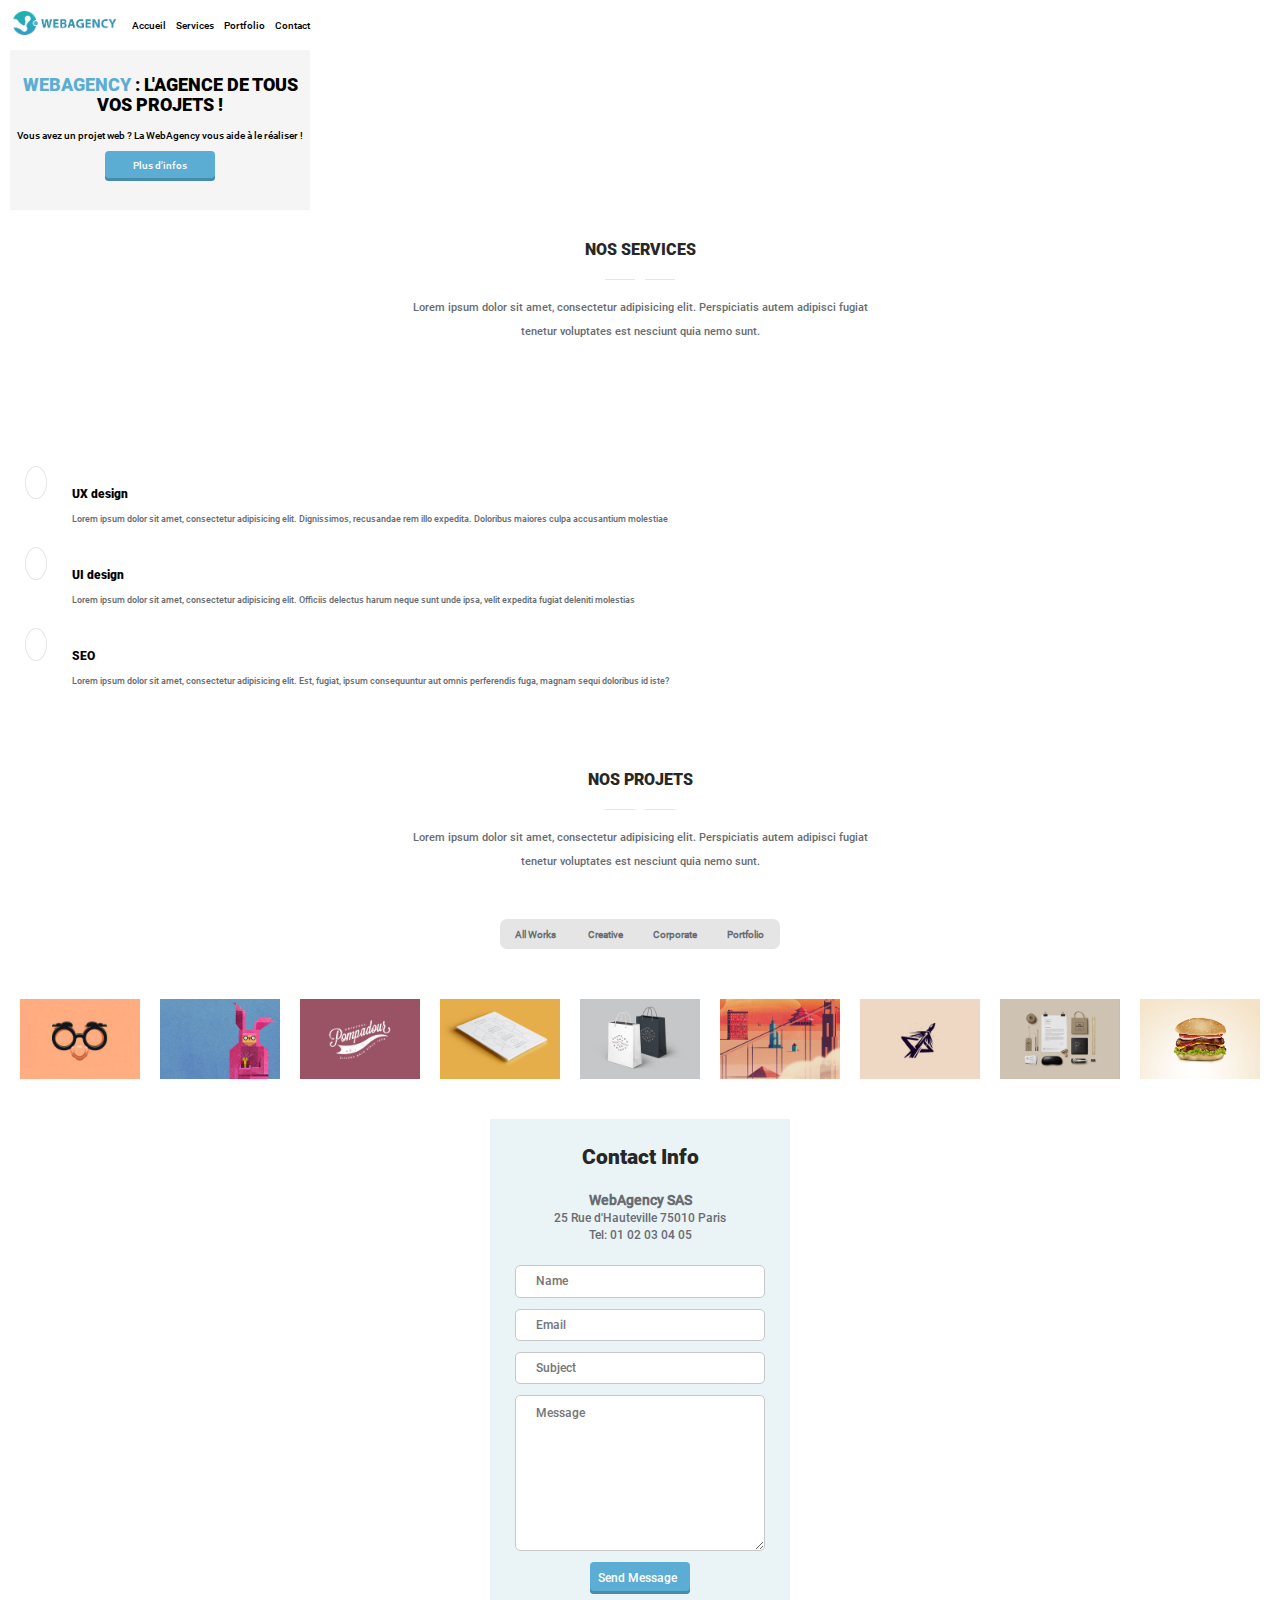
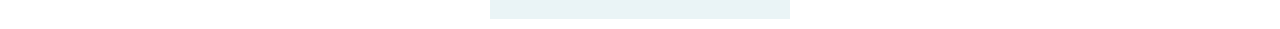
==== index.html @ ebf2bd88 "update 10.0" ====
<!DOCTYPE html>
<html>
<head>
  <meta charset="utf-8" />
  <meta name="viewport" content="width=device-width, initial-scale=1.0">
  <meta http-equiv="X-UA-Compatible" content="ie=edge">
  <link rel="stylesheet" href="style.css" />
  <link rel="stylesheet" media="screen and (max-width: 1280px)" href="mobile_devices.css"/>
  <link rel="stylesheet" href="https://use.fontawesome.com/releases/v5.0.13/css/all.css" integrity="sha384-DNOHZ68U8hZfKXOrtjWvjxusGo9WQnrNx2sqG0tfsghAvtVlRW3tvkXWZh58N9jp" crossorigin="anonymous">
  <title>WebAgency</title>
</head>


<body id="accueil">

  <main>

    <header>

      <div class="logo">
        <a href="#accueil"><img src="images/images/logo.png" alt"logo WebAgency" id="logo"></a>
      </div>

      <nav>
        <ul>
          <li><a href="#accueil">Accueil</a></li>
          <li><a href="#services">Services</a></li>
          <li><a href="#portfolio">Portfolio</a></li>
          <li><a href="#contact">Contact</a></li>
        </ul>
      </nav>

    </header>

    <section class="main">
      <img src="images/images/slider/bg1.jpg" alt="petite fille souriante avec de la peinture sur les mains">
      <div class="webagency">
        <h1><span class="color">WEBAGENCY</span> : L'AGENCE DE TOUS VOS PROJETS !</h1>
        <p>Vous avez un projet web ? La WebAgency vous aide à le réaliser !</p>
        <a href="#services">
          <div class="bouton">
            <p>Plus d'infos</p>
          </div>
        </a>
      </div>
    </section>

    <section id="services" class="headerservices">
      <h2>NOS SERVICES</h2>
      <div class="linestyle">
        <div class="line"></div>
        <div class="linestyle_cercle"><i class="fas fa-circle"></i></div>
      </div>
      <div class="sous_titre">
        <p>Lorem ipsum dolor sit amet, consectetur adipisicing elit. Perspiciatis autem adipisci fugiat</p>
        <p>tenetur voluptates est nesciunt quia nemo sunt.</p>
      </div>

      <div class="services">
        <div class="mac">
          <img src="images/images/main-feature.png" alt="créer un site web">
        </div>

        <div class=bloc_description>

          <div class="description">
            <div class="ico">
              <i class="fas fa-chart-line"></i>
              <div class="cercle"><i class="fas fa-circle"></i></div>
            </div>
            <div class="description_text">
              <h3>UX design</h3>
              <p>Lorem ipsum dolor sit amet, consectetur adipisicing elit. Dignissimos, recusandae rem illo expedita. Doloribus maiores culpa accusantium molestiae</p>
            </div>
          </div>

          <div class="description">
            <div class="ico">
              <i class="fas fa-cubes"></i>
              <div class="cercle"><i class="fas fa-circle"></i></div>
            </div>
            <div class="description_text">
              <h3>UI design</h3>
              <p>Lorem ipsum dolor sit amet, consectetur adipisicing elit. Officiis delectus harum neque sunt unde ipsa, velit expedita fugiat deleniti molestias</p>
            </div>
          </div>

          <div class="description">
            <div class="ico">
              <i class="fas fa-chart-pie"></i>
              <div class="cercle"><i class="fas fa-circle"></i></div>
            </div>
            <div class="description_text">
              <h3>SEO</h3>
              <p>Lorem ipsum dolor sit amet, consectetur adipisicing elit. Est, fugiat, ipsum consequuntur aut omnis perferendis fuga, magnam sequi doloribus id iste?</p>
            </div>
          </div>

        </div>

      </div>
    </section>

    <section id="portfolio" class="portfolio">
      <h2>NOS PROJETS</h2>
      <div class="linestyle">
        <div class="line"></div>
        <div class="linestyle_cercle"><i class="fas fa-circle"></i></div>
      </div>
      <div class="sous_titre">
        <p>Lorem ipsum dolor sit amet, consectetur adipisicing elit. Perspiciatis autem adipisci fugiat</p>
        <p>tenetur voluptates est nesciunt quia nemo sunt.</p>
      </div>

      <div class="pannel">
        <div class="pannel_tab pannel_left"><h3>All Works</h3>
          <div class="hover_arrow">
            <i class="fas fa-caret-down"></i>
          </div>
        </div>
        <div class="pannel_tab pannel_center"><h3>Creative</h3>
          <div class="hover_arrow">
            <i class="fas fa-caret-down"></i>
          </div>
        </div>
        <div class="pannel_tab pannel_center"><h3>Corporate</h3>
          <div class="hover_arrow">
            <i class="fas fa-caret-down"></i>
          </div>
        </div>
        <div class="pannel_tab pannel_right"><h3>Portfolio</h3>
          <div class="hover_arrow">
            <i class="fas fa-caret-down"></i>
          </div>
        </div>
      </div>

      <div class="allprojects">

        <div class="portfolio_img">
          <img src="images/images/portfolio/01.jpg" alt="img01">
          <div class="bandeau">
            <div class="shown_bandeau">
              <p>Portfolio Item 1</p>
              <p>Lorem ipsum dolor sit</p>
              <div class="ico_eye">
                <i class="far fa-eye"></i>
              </div>
            </div>
          </div>
        </div>

        <div class="portfolio_img">
          <img src="images/images/portfolio/02.jpg" alt="img02">
          <div class="bandeau">
            <div class="shown_bandeau">
              <p>Portfolio Item 2</p>
              <p>Lorem ipsum dolor sit</p>
              <div class="ico_eye">
                <i class="far fa-eye"></i>
              </div>
            </div>
          </div>
        </div>

        <div class="portfolio_img">
          <img src="images/images/portfolio/03.jpg" alt="img03">
          <div class="bandeau">
            <div class="shown_bandeau">
              <p>Portfolio Item 3</p>
              <p>Lorem ipsum dolor sit</p>
              <div class="ico_eye">
                <i class="far fa-eye"></i>
              </div>
            </div>
          </div>
        </div>

        <div class="portfolio_img">
          <img src="images/images/portfolio/04.jpg" alt="img04">
          <div class="bandeau">
            <div class="shown_bandeau">
              <p>Portfolio Item 4</p>
              <p>Lorem ipsum dolor sit</p>
              <div class="ico_eye">
                <i class="far fa-eye"></i>
              </div>
            </div>
          </div>
        </div>

        <div class="portfolio_img">
          <img src="images/images/portfolio/05.jpg" alt="img05">
          <div class="bandeau">
            <div class="shown_bandeau">
              <p>Portfolio Item 5</p>
              <p>Lorem ipsum dolor sit</p>
              <div class="ico_eye">
                <i class="far fa-eye"></i>
              </div>
            </div>
          </div>
        </div>

        <div class="portfolio_img">
          <img src="images/images/portfolio/06.jpg" alt="img06">
          <div class="bandeau">
            <div class="shown_bandeau">
              <p>Portfolio Item 6</p>
              <p>Lorem ipsum dolor sit</p>
              <div class="ico_eye">
                <i class="far fa-eye"></i>
              </div>
            </div>
          </div>
        </div>

        <div class="portfolio_img">
          <img src="images/images/portfolio/07.jpg" alt="img07">
          <div class="bandeau">
            <div class="shown_bandeau">
              <p>Portfolio Item 7</p>
              <p>Lorem ipsum dolor sit</p>
              <div class="ico_eye">
                <i class="far fa-eye"></i>
              </div>
            </div>
          </div>
        </div>

        <div class="portfolio_img">
          <img src="images/images/portfolio/08.jpg" alt="img08">
          <div class="bandeau">
            <div class="shown_bandeau">
              <p>Portfolio Item 8</p>
              <p>Lorem ipsum dolor sit</p>
              <div class="ico_eye">
                <i class="far fa-eye"></i>
              </div>
            </div>
          </div>
        </div>

        <div class="portfolio_img">
          <img src="images/images/portfolio/full.jpg" alt="img09">
          <div class="bandeau">
            <div class="shown_bandeau">
              <p>Portfolio Item 9</p>
              <p>Lorem ipsum dolor sit</p>
              <div class="ico_eye">
                <i class="far fa-eye"></i>
              </div>
            </div>
          </div>
        </div>

      </div>

    </section>

    <section id="contact" class="contact">
      <div class="map">
        <div></div>
        <iframe src="https://www.google.com/maps/embed?pb=!1m18!1m12!1m3!1d1103.3508460381286!2d2.349020301924141!3d48.872980416115624!2m3!1f0!2f0!3f0!3m2!1i1024!2i768!4f13.1!3m3!1m2!1s0x47e66e145ccb3091%3A0x9495beee8c96ec27!2s25+Rue+d&#39;Hauteville%2C+75010+Paris!5e0!3m2!1sfr!2sfr!4v1529921353056"></iframe>
      </div>

      <form method="post" action="traitement.php">
        <h2>Contact Info</h2>
        <div>
          <p><span>WebAgency SAS</span></p>
          <p>25 Rue d'Hauteville 75010 Paris</p>
          <p>Tel: 01 02 03 04 05</p>
        </div>
          <label for="nom"></label><input type="text" name="nom" id="nom" placeholder="Name"/></br>
          <label for="mail"></label><input type="email" name="mail" id="mail" placeholder="Email"/></br>
          <label for="sujet"></label><input type="text" name="sujet" id="sujet" placeholder="Subject"/></br>
          <label for="message"></label><textarea name="message" id="message" placeholder="Message"></textarea></br>
          <input type="submit" value="Send Message"/>
        </form>

      </section>

  </main>

</body>
</html>
---- style.css ----
@font-face {
  font-family: 'Robotoblack';
  src :url('images/fonts/Roboto-Black.ttf') format('truetype');
}

@font-face {
  font-family: 'Robotoblackitalic';
  src :url('images/fonts/Roboto-BlackItalic.ttf') format('truetype');
}

@font-face {
  font-family: 'Robotobold';
  src :url('images/fonts/Roboto-Bold.ttf') format('truetype');
}

@font-face {
  font-family: 'Robotobolditalic';
  src :url('images/fonts/Roboto-BoldItalic.ttf') format('truetype');
}

@font-face {
  font-family: 'Robotoitalic';
  src :url('images/fonts/Roboto-Italic.ttf') format('truetype');
}

@font-face {
  font-family: 'Robotolight';
  src :url('images/fonts/Roboto-Light.ttf') format('truetype');
}

@font-face {
  font-family: 'Robotolightitalic';
  src :url('images/fonts/Roboto-LightItalic.ttf') format('truetype');
}

@font-face {
  font-family: 'Robotomedium';
  src :url('images/fonts/Roboto-Medium.ttf') format('truetype');
}

@font-face {
  font-family: 'Robotomediumitalic';
  src :url('images/fonts/Roboto-MediumItalic.ttf') format('truetype');
}

@font-face {
  font-family: 'Robotoregular';
  src :url('images/fonts/Roboto-Regular.ttf') format('truetype');
}

@font-face {
  font-family: 'Robotothin';
  src :url('images/fonts/Roboto-Thin.ttf') format('truetype');
}

@font-face {
  font-family: 'Robotothinitalic';
  src :url('images/fonts/Roboto-ThinItalic.ttf') format('truetype');
}


body
{
  max-width: 1920px;
  margin: auto;
  font-family: 'Robotoblack', sans-serif;
}

main, .headerservices, .portfolio
{
  padding-top: 120px;
}

.headerservices
{
  margin-top: 20px;
}

a
{
  color: black;
  text-decoration: none;
}

h1
{
  font-size: 2.9em;
  margin: 15px 0;
}

h2
{
  color: #272727;
}

.headerservices h2, .portfolio h2
{
  font-size: 4.3em;
  margin: 20px 0;
  text-align: center;
}

.headerservices p, .portfolio p, .contact p, .pannel
{
  color: #686C71;
}

.sous_titre
{
  text-align: center;
  font-size: 1.3em;
  font-family: Robotomedium;
}

header
{
  padding: 25px 190px;
  height: 120px;
  display: flex;
  flex-direction: row;
  justify-content: space-between;
  position: fixed;
  top: 0;
  left: 0;
  z-index: 1;
  width: 100%;
  background-color: white;
  box-sizing: border-box;
  align-items: center;
}

.logo
{
  width: 261px;
  height: 57px;
}

ul
{
  display: flex;
  flex-direction: row;
  list-style-type: none;
  font-family: 'Robotomedium';
}

li
{
  margin-left: 30px;
}

.main
{
  position: relative;
}
.main img
{
  width: 100%;
}

.webagency
{
  background-color: ;
  max-width: 800px;
  position: absolute;
  top: 50%;
  transform: translateY(-50%);
  left: 190px;
  color: white;
}

.webagency p
{
  font-family: Robotomedium;
}
.color
{
  color: rgb(92, 173, 211);
}

.bouton
{
  background-color: rgb(92, 173, 211);
  max-width: 160px;
  max-height: 60px;
  display: flex;
  justify-content: center;
  align-items: center;
  border-radius: 4px;
  margin-bottom: 38.512px;
  box-shadow: 0 -4px 0 #468CAD inset;
  margin-top: 30px;
}


.bouton p
{
  color: white;
  font-size: 1.3em;
}

==================================================================================================================================================================================================

.headerservices > p, .portfolio > p
{
  text-align: center;
  font-size: 1.3em;
  font-family: Robotomedium;
}

.services
{
  display: flex;
  margin-bottom: 100px;
}

.linestyle
{
  display: flex;
  flex-direction: column;
  align-items: center;
}

.line
{
  width: 220px;
  height: 1px;
  background-color: rgb(229,229,229);
}

.linestyle_cercle
{
  color: rgb(92, 173, 211);
  background-color: white;
  border-style: solid;
  border-color: white;
  border-radius: 50%;
  transform: translateY(-50%);
  font-size: 1.1em;
  padding: 5px;
}

.mac
{
  height: 530px;
  width: 50%;
  display: flex;
}

.mac img
{
  width: 70%;
  margin: auto;
}

.bloc_description
{
  width: 50%;
  display: flex;
  flex-direction: column;
  justify-content: flex-end;
  height: 560px;
}

.description
{
  display: flex;
  padding-bottom: 20px;
  align-items: flex-start;
}

.ico
{
  margin: 0 30px;
  position: relative;
}

.ico i
{
  color: rgb(92, 173, 211);
  font-size: 2.6em;
  border-style: solid;
  border-width: 2px;
  border-color: rgb(229,229,229);
  border-radius: 50%;
  padding: 17px;
  margin-top: 10px;
  max-width: 43.2px;
  max-height: 43.2px;
}

.cercle
{
  position: absolute;
  border: 15px;
  top: 38px;
  left: 67px;
}

.cercle i
{
  color: rgb(92, 173, 211);
  background-color: white;
  border-style: solid;
  border-color: white;
  border-radius: 50%;
  font-size: 0.9em;
  padding: 3px;
  margin-top: 0;
}

.description_text
{
  display: flex;
  flex-direction: column;
}

.description_text h3
{
  font-size: 1.5em;
  margin: 10px 0;
}

.description_text > p
{
  margin-top: 0;
  margin-bottom: 10px;
  font-family: Robotomedium;
  font-size: 1.1em;
  line-height: 1.9em;
}


/* ====================================================================================             MAQUETTE 3               ==================================================================================================== */
.pannel
{
  display: flex;
  justify-content: center;
}

.pannel_tab
{
  background-color: rgb(229,229,229);
  margin: 40px 0;
  padding: 0 25px;
  position: relative;
  width: 90px;
}

.pannel_left
{
  border-radius: 7px 0 0 7px;
}
.pannel_right
{
  border-radius: 0 7px 7px 0;
}

.pannel h3
{
  font-family: Robotoregular;
  font-size: 1.3em;
  text-align: center;
}

.hover_arrow
{
  opacity: 0;
  position: absolute;
  left: 60px;
  top: 53px;
}

.pannel_left:hover, .pannel_center:hover, .pannel_right:hover
{
  background-color: rgb(92, 173, 211);
  color: white;
  box-shadow: 0 -5px 0 #468CAD inset;
  cursor: pointer;
}

.pannel_left:hover .hover_arrow, .pannel_center:hover .hover_arrow, .pannel_right:hover .hover_arrow
{
  opacity: 1;
}

.hover_arrow i
{
  color: #468CAD;
  font-size: 2em;
}

.allprojects
{
  margin: 0 60px;
  display: flex;
  flex-wrap: wrap;
  justify-content: center;
}

.portfolio_img
{
  position: relative;
  width: 400px;
  height: 267px;
  margin: 20px;
  overflow: hidden;
}

.portfolio_img img
{
  width: 100%;
}

.bandeau
{
  position: absolute;
  top: 0;
  height: 380px;
  width: 100%;
  display: flex;
  flex-direction: column;
  justify-content: flex-end;
}

.shown_bandeau
{
  height: 87px;
  background-color: rgba(0,0,0,.6);
  transition: transform 1s ease-in;
  position: relative;
}

.bandeau p
{
  padding-left: 15px;
  color: white;
  font-family: Robotoregular;
}

.bandeau p:first-child
{
  font-family: Robotoblack;
}

.bandeau:hover .shown_bandeau
{
  transform: translateY(-113px);
  transition: transform .5s;
}

.ico_eye
{
  width: 52px;
  position: absolute;
  right: 20px;
  top: -26px;
}

.ico_eye i
{

  color: white;
  border-style: solid;
  border-radius: 50%;
  border-color: white;
  background-color: rgb(92, 173, 211);
  padding: 15px;
}


/*
    ██           ███    ███  █████   ██████  ██    ██ ███████ ████████ ████████ ███████     ██   ██              ██
   ██  ▄ ██ ▄    ████  ████ ██   ██ ██    ██ ██    ██ ██         ██       ██    ██          ██   ██     ▄ ██ ▄  ██
  ██    ████     ██ ████ ██ ███████ ██    ██ ██    ██ █████      ██       ██    █████       ███████      ████  ██
 ██    ▀ ██ ▀    ██  ██  ██ ██   ██ ██ ▄▄ ██ ██    ██ ██         ██       ██    ██               ██     ▀ ██ ▀██
██               ██      ██ ██   ██  ██████   ██████  ███████    ██       ██    ███████          ██          ██
                                        ▀▀
*/


#contact
{
  position: relative;
  margin-top: 120px;
}

.map
{
  height: 825px;
  position: relative;
}

.map div
{
  position: absolute;
  height: 100%;
  width: 100%;
  background-color: rgba(92,173,211,.8);
  opacity: 0.4;
}

iframe
{
  width: 100%;
  height: 100%;
  border-width: 0;
}

form
{
  position: absolute;
  top: 80px;
  right: 200px;
  height: 660px;
  width: 440px;
  background-color: rgba(250,250,250,0.85);
  display: flex;
  flex-direction: column;
  justify-content: space-between;
  padding: 25px;
}

form h2
{
  font-size: 2.2em;
  margin:0;
}

form p
{
  font-family: Robotomedium;
  font-size: 1.2em;
  margin: 20px 0;
}

form span
{
  font-weight: bold;
  font-size: 1.2em;
}

input
{
  padding-left: 20px;
  border-radius: 5px;
  border: 1px solid rgb(200,200,200);
  width: auto;
  height: 40px;
  font-family: Robotomedium;
  font-size: 1.2em;
}

textarea
{
  resize: vertical;
  border-radius: 5px;
  border: 1px solid rgb(200,200,200);
  padding-left: 20px;
  padding-top: 10px;
  width: auto;
  height: 200px;
  font-family: Robotomedium;
  font-size: 1.2em;
}

input[type=submit]
{
  padding-left: 0;
  background-color: rgb(92, 173, 211);
  max-width: 160px;
  height: 45px;
  border-radius: 4px;
  color: white;
  font-size: 1.2em;
  border-width: 0;
  font-family: Robotomedium;
  box-shadow: 0 -4px 0 #468CAD inset;
  cursor: pointer;
}
---- mobile_devices.css ----
/*
 ██████  ███████ ███    ██ ███████ ██████   █████  ██
██       ██      ████   ██ ██      ██   ██ ██   ██ ██
██   ███ █████   ██ ██  ██ █████   ██████  ███████ ██
██    ██ ██      ██  ██ ██ ██      ██   ██ ██   ██ ██
 ██████  ███████ ██   ████ ███████ ██   ██ ██   ██ ███████
*/
.headerservices h2, .portfolio h2
{
  font-size: 1em;
}

.sous_titre
{
  font-size: 0.7em;
}

header
{
  height: 50px;
  width: 320px;
  padding:10px;
}

.logo
{
  width: 110px;
  height: 28px;
}

.logo img
{
  width: 100%;
}

li
{
  margin-left: 10px;
  font-size: 0.6em;
}

ul
{
  padding-left: 0;
}

main, .headerservices, .portfolio
{
  padding-top: 30px;
}

.line
{
  width: 70px;
}

.linestyle_cercle
{
  font-size: 0.5em;
  padding: 2px;
}
/*
 █████   ██████  ██████ ██    ██ ███████ ██ ██
██   ██ ██      ██      ██    ██ ██      ██ ██
███████ ██      ██      ██    ██ █████   ██ ██
██   ██ ██      ██      ██    ██ ██      ██ ██
██   ██  ██████  ██████  ██████  ███████ ██ ███████
*/

.main
{
  width: 320px;
  height: 150px;
}

.main img
{
  display: none;
}

.webagency
{
  position: static;
  height: 150px;
  color: black;
  text-align: center;
  background-color: #f5f5f5;
  transform: translateY(0);
  padding-top: 20px;
  margin: 10px;
}

h1
{
  font-size: 1.1em;
}

.webagency p
{
  font-size: 0.6em;
}

.bouton
{
  margin: auto;
  width: 110px;
  box-shadow: 0 -3px 0 #468CAD inset;
}





/*
███    ██  ██████  ███████     ███████ ███████ ██████  ██    ██ ██  ██████ ███████ ███████
████   ██ ██    ██ ██          ██      ██      ██   ██ ██    ██ ██ ██      ██      ██
██ ██  ██ ██    ██ ███████     ███████ █████   ██████  ██    ██ ██ ██      █████   ███████
██  ██ ██ ██    ██      ██          ██ ██      ██   ██  ██  ██  ██ ██      ██           ██
██   ████  ██████  ███████     ███████ ███████ ██   ██   ████   ██  ██████ ███████ ███████
*/
.services
{
  margin-bottom: 0;
}

.headerservices
{
  margin-top:0;
}

.bloc_description
{
  width: 100%;
  margin: 0 10px;
  height: 350px;
  padding-top: 20px;
  font-size: 0.5em;
}

.ico
{
  margin-left: 15px;
  margin-right: 25px;
}

.ico i
{
  font-size: 1.2em;
  padding: 10px;
  max-width: 20px;
  border-width: 1px;
}
.cercle
{
  top:20px;
  left: 27px;
}

.cercle i
{
  padding: 1px;
  font-size: 0.5em;
}

.mac
{
  display: none;
}





/*
███    ██  ██████  ███████     ██████  ██████   ██████       ██ ███████ ████████ ███████
████   ██ ██    ██ ██          ██   ██ ██   ██ ██    ██      ██ ██         ██    ██
██ ██  ██ ██    ██ ███████     ██████  ██████  ██    ██      ██ █████      ██    ███████
██  ██ ██ ██    ██      ██     ██      ██   ██ ██    ██ ██   ██ ██         ██         ██
██   ████  ██████  ███████     ██      ██   ██  ██████   █████  ███████    ██    ███████
*/

.pannel_tab
{
  width: 50px;
  padding: 0 10px;
}

.pannel h3
{
  font-size: 0.6em;
}

.pannel_left:hover, .pannel_center:hover, .pannel_right:hover
{
  box-shadow: 0 -3px 0 #468CAD inset;
}

.hover_arrow
{
  left: 30px;
  top: 22px;
}

.hover_arrow i
{
  font-size: 1em;
}

.allprojects
{
  margin: 0 10px;
}

.portfolio_img
{
  width: 120px;
  height: 80px;
  margin: 10px;
}

.bandeau
{
  height: 124px;
}

.shown_bandeau
{
 height: 30px;
}

.shown_bandeau p
{
  font-size: 0.4em;
  margin: 4px 0;
}

.ico_eye
{
  width: 28px;
  top: -12px;
  right: 4px;
}
.ico_eye i
{
  font-size: 0.5em;
  padding: 6px;
  border-width: 2px;
}

.bandeau:hover .shown_bandeau
{
  transform: translateY(-43px);
}
/*
███    ██  ██████  ██    ██ ███████      ██████  ██████  ███    ██ ████████  █████   ██████ ████████ ███████ ██████
████   ██ ██    ██ ██    ██ ██          ██      ██    ██ ████   ██    ██    ██   ██ ██         ██    ██      ██   ██
██ ██  ██ ██    ██ ██    ██ ███████     ██      ██    ██ ██ ██  ██    ██    ███████ ██         ██    █████   ██████
██  ██ ██ ██    ██ ██    ██      ██     ██      ██    ██ ██  ██ ██    ██    ██   ██ ██         ██    ██      ██   ██
██   ████  ██████   ██████  ███████      ██████  ██████  ██   ████    ██    ██   ██  ██████    ██    ███████ ██   ██
*/
#contact
{
  margin-top: 30px;
}

.map
{
  display: none;
}

form
{
  background-color: #eaf4f6;
  position: static;
  width: 250px;
  margin: auto;
  font-size: 0.6em;
  height: 450px;
  margin-bottom: 10px;
}

input[type=submit]
{
  width: 100px;
  box-shadow: 0 -3px 0 #468CAD inset;
  margin: auto;
}

form h2, form p
{
  text-align: center;
}
form div
{
  margin: 20px 0;
}

form div p
{
  margin: 3px;
}
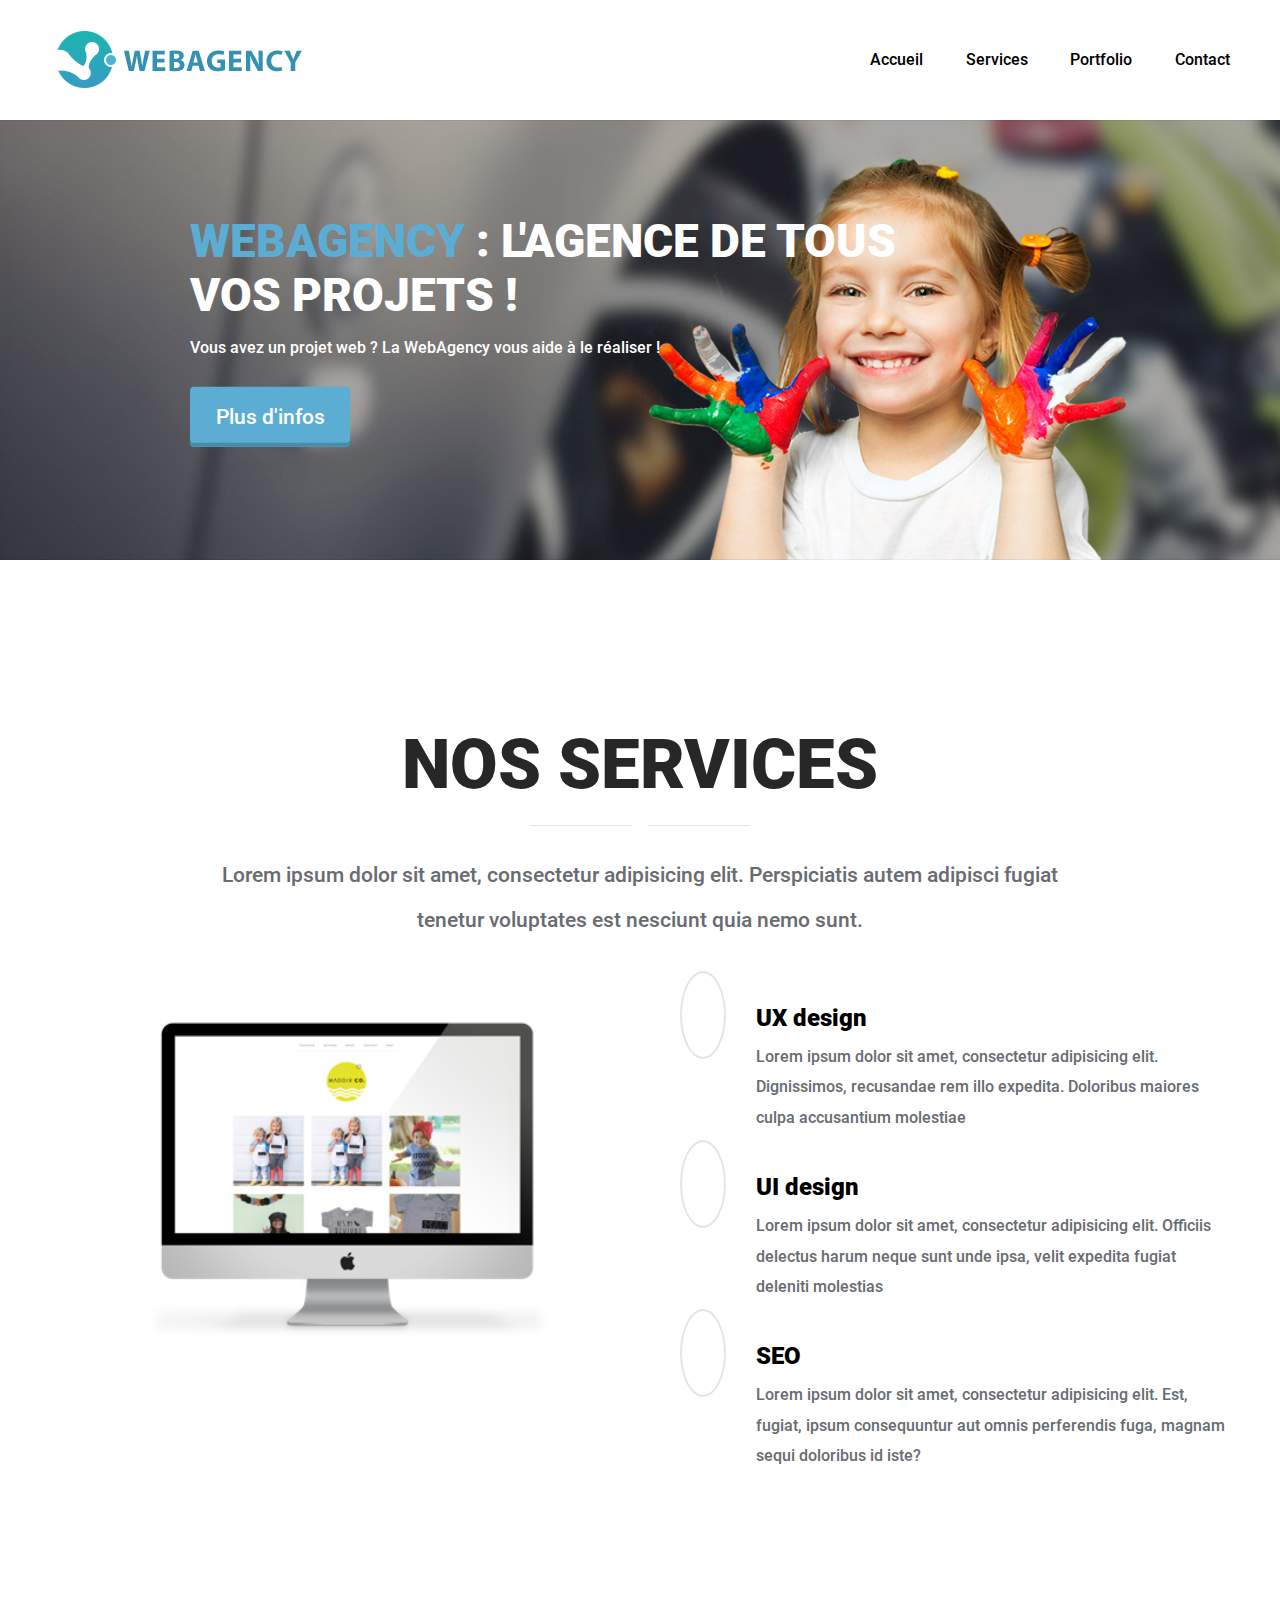
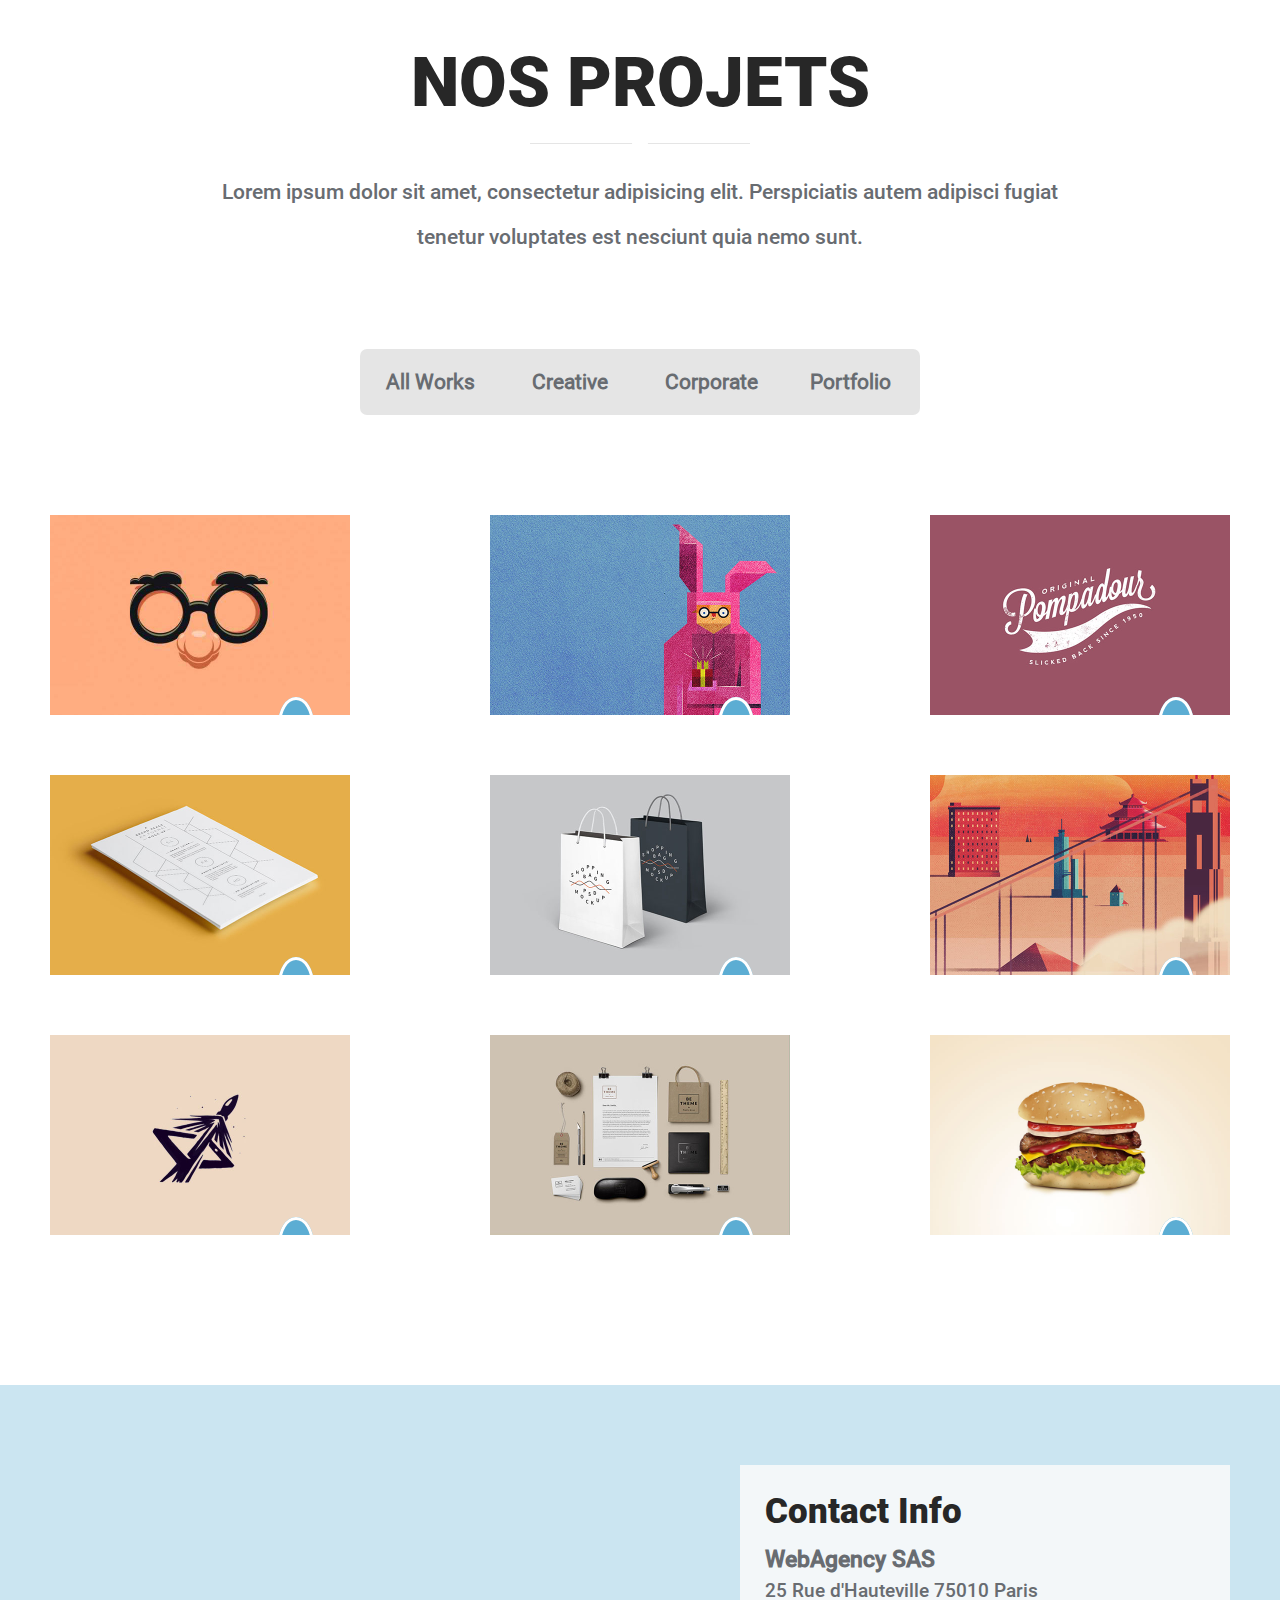
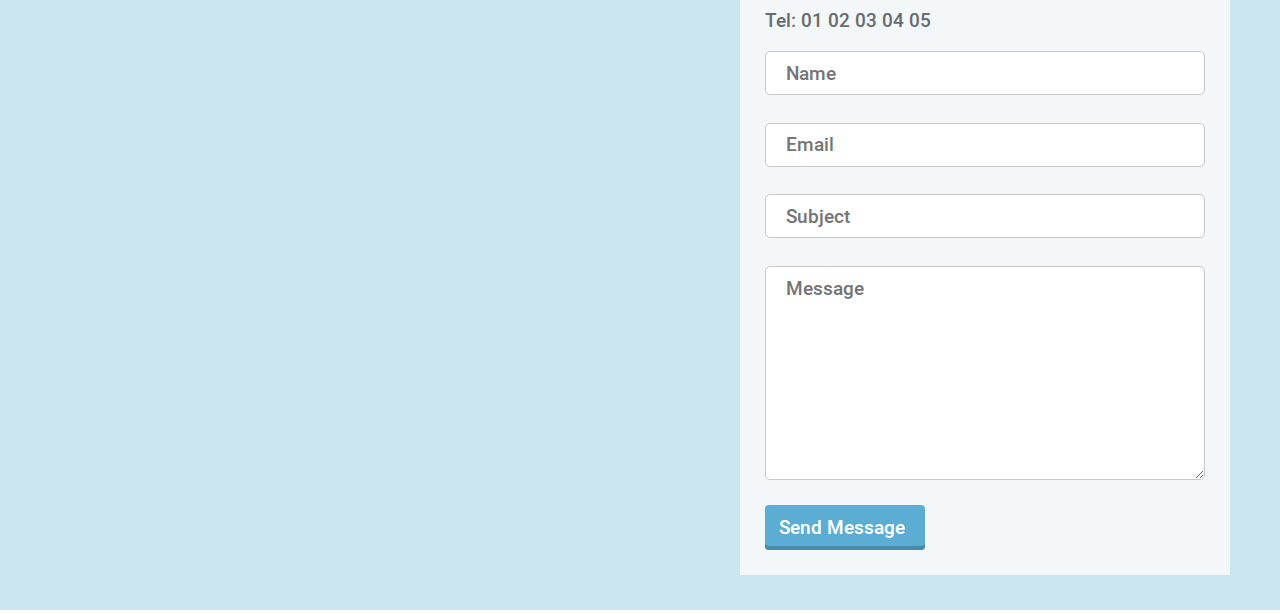
==== commit 64f94efd: "update 10.5" ====
--- a/index.html
+++ b/index.html
@@ -5,7 +5,7 @@
   <meta name="viewport" content="width=device-width, initial-scale=1.0">
   <meta http-equiv="X-UA-Compatible" content="ie=edge">
   <link rel="stylesheet" href="style.css" />
-  <link rel="stylesheet" media="screen and (max-width: 1280px)" href="mobile_devices.css"/>
+  <!-- <link rel="stylesheet" media="screen and (max-width: 1280px)" href="mobile_devices.css"/> -->
   <link rel="stylesheet" href="https://use.fontawesome.com/releases/v5.0.13/css/all.css" integrity="sha384-DNOHZ68U8hZfKXOrtjWvjxusGo9WQnrNx2sqG0tfsghAvtVlRW3tvkXWZh58N9jp" crossorigin="anonymous">
   <title>WebAgency</title>
 </head>
@@ -17,18 +17,21 @@
 
     <header>
 
-      <div class="logo">
-        <a href="#accueil"><img src="images/images/logo.png" alt"logo WebAgency" id="logo"></a>
-      </div>
-
-      <nav>
-        <ul>
-          <li><a href="#accueil">Accueil</a></li>
-          <li><a href="#services">Services</a></li>
-          <li><a href="#portfolio">Portfolio</a></li>
-          <li><a href="#contact">Contact</a></li>
-        </ul>
-      </nav>
+      <div class="header_bloc">
+
+        <div class="logo">
+          <a href="#accueil"><img src="images/images/logo.png" alt"logo WebAgency" id="logo"></a>
+        </div>
+
+        <nav>
+          <ul>
+            <li><a href="#accueil">Accueil</a></li>
+            <li><a href="#services">Services</a></li>
+            <li><a href="#portfolio">Portfolio</a></li>
+            <li><a href="#contact">Contact</a></li>
+          </ul>
+        </nav>
+      </div>
 
     </header>
 
@@ -135,125 +138,127 @@
         </div>
       </div>
 
-      <div class="allprojects">
-
-        <div class="portfolio_img">
-          <img src="images/images/portfolio/01.jpg" alt="img01">
-          <div class="bandeau">
-            <div class="shown_bandeau">
-              <p>Portfolio Item 1</p>
-              <p>Lorem ipsum dolor sit</p>
-              <div class="ico_eye">
-                <i class="far fa-eye"></i>
-              </div>
-            </div>
-          </div>
-        </div>
-
-        <div class="portfolio_img">
-          <img src="images/images/portfolio/02.jpg" alt="img02">
-          <div class="bandeau">
-            <div class="shown_bandeau">
-              <p>Portfolio Item 2</p>
-              <p>Lorem ipsum dolor sit</p>
-              <div class="ico_eye">
-                <i class="far fa-eye"></i>
-              </div>
-            </div>
-          </div>
-        </div>
-
-        <div class="portfolio_img">
-          <img src="images/images/portfolio/03.jpg" alt="img03">
-          <div class="bandeau">
-            <div class="shown_bandeau">
-              <p>Portfolio Item 3</p>
-              <p>Lorem ipsum dolor sit</p>
-              <div class="ico_eye">
-                <i class="far fa-eye"></i>
-              </div>
-            </div>
-          </div>
-        </div>
-
-        <div class="portfolio_img">
-          <img src="images/images/portfolio/04.jpg" alt="img04">
-          <div class="bandeau">
-            <div class="shown_bandeau">
-              <p>Portfolio Item 4</p>
-              <p>Lorem ipsum dolor sit</p>
-              <div class="ico_eye">
-                <i class="far fa-eye"></i>
-              </div>
-            </div>
-          </div>
-        </div>
-
-        <div class="portfolio_img">
-          <img src="images/images/portfolio/05.jpg" alt="img05">
-          <div class="bandeau">
-            <div class="shown_bandeau">
-              <p>Portfolio Item 5</p>
-              <p>Lorem ipsum dolor sit</p>
-              <div class="ico_eye">
-                <i class="far fa-eye"></i>
-              </div>
-            </div>
-          </div>
-        </div>
-
-        <div class="portfolio_img">
-          <img src="images/images/portfolio/06.jpg" alt="img06">
-          <div class="bandeau">
-            <div class="shown_bandeau">
-              <p>Portfolio Item 6</p>
-              <p>Lorem ipsum dolor sit</p>
-              <div class="ico_eye">
-                <i class="far fa-eye"></i>
-              </div>
-            </div>
-          </div>
-        </div>
-
-        <div class="portfolio_img">
-          <img src="images/images/portfolio/07.jpg" alt="img07">
-          <div class="bandeau">
-            <div class="shown_bandeau">
-              <p>Portfolio Item 7</p>
-              <p>Lorem ipsum dolor sit</p>
-              <div class="ico_eye">
-                <i class="far fa-eye"></i>
-              </div>
-            </div>
-          </div>
-        </div>
-
-        <div class="portfolio_img">
-          <img src="images/images/portfolio/08.jpg" alt="img08">
-          <div class="bandeau">
-            <div class="shown_bandeau">
-              <p>Portfolio Item 8</p>
-              <p>Lorem ipsum dolor sit</p>
-              <div class="ico_eye">
-                <i class="far fa-eye"></i>
-              </div>
-            </div>
-          </div>
-        </div>
-
-        <div class="portfolio_img">
-          <img src="images/images/portfolio/full.jpg" alt="img09">
-          <div class="bandeau">
-            <div class="shown_bandeau">
-              <p>Portfolio Item 9</p>
-              <p>Lorem ipsum dolor sit</p>
-              <div class="ico_eye">
-                <i class="far fa-eye"></i>
-              </div>
-            </div>
-          </div>
-        </div>
-
+      <div class="align_projetcs">
+        <div class="allprojects">
+
+          <div class="portfolio_img">
+            <img src="images/images/portfolio/01.jpg" alt="img01">
+            <div class="bandeau">
+              <div class="shown_bandeau">
+                <p>Portfolio Item 1</p>
+                <p>Lorem ipsum dolor sit</p>
+                <div class="ico_eye">
+                  <i class="far fa-eye"></i>
+                </div>
+              </div>
+            </div>
+          </div>
+
+          <div class="portfolio_img">
+            <img src="images/images/portfolio/02.jpg" alt="img02">
+            <div class="bandeau">
+              <div class="shown_bandeau">
+                <p>Portfolio Item 2</p>
+                <p>Lorem ipsum dolor sit</p>
+                <div class="ico_eye">
+                  <i class="far fa-eye"></i>
+                </div>
+              </div>
+            </div>
+          </div>
+
+          <div class="portfolio_img">
+            <img src="images/images/portfolio/03.jpg" alt="img03">
+            <div class="bandeau">
+              <div class="shown_bandeau">
+                <p>Portfolio Item 3</p>
+                <p>Lorem ipsum dolor sit</p>
+                <div class="ico_eye">
+                  <i class="far fa-eye"></i>
+                </div>
+              </div>
+            </div>
+          </div>
+
+          <div class="portfolio_img">
+            <img src="images/images/portfolio/04.jpg" alt="img04">
+            <div class="bandeau">
+              <div class="shown_bandeau">
+                <p>Portfolio Item 4</p>
+                <p>Lorem ipsum dolor sit</p>
+                <div class="ico_eye">
+                  <i class="far fa-eye"></i>
+                </div>
+              </div>
+            </div>
+          </div>
+
+          <div class="portfolio_img">
+            <img src="images/images/portfolio/05.jpg" alt="img05">
+            <div class="bandeau">
+              <div class="shown_bandeau">
+                <p>Portfolio Item 5</p>
+                <p>Lorem ipsum dolor sit</p>
+                <div class="ico_eye">
+                  <i class="far fa-eye"></i>
+                </div>
+              </div>
+            </div>
+          </div>
+
+          <div class="portfolio_img">
+            <img src="images/images/portfolio/06.jpg" alt="img06">
+            <div class="bandeau">
+              <div class="shown_bandeau">
+                <p>Portfolio Item 6</p>
+                <p>Lorem ipsum dolor sit</p>
+                <div class="ico_eye">
+                  <i class="far fa-eye"></i>
+                </div>
+              </div>
+            </div>
+          </div>
+
+          <div class="portfolio_img">
+            <img src="images/images/portfolio/07.jpg" alt="img07">
+            <div class="bandeau">
+              <div class="shown_bandeau">
+                <p>Portfolio Item 7</p>
+                <p>Lorem ipsum dolor sit</p>
+                <div class="ico_eye">
+                  <i class="far fa-eye"></i>
+                </div>
+              </div>
+            </div>
+          </div>
+
+          <div class="portfolio_img">
+            <img src="images/images/portfolio/08.jpg" alt="img08">
+            <div class="bandeau">
+              <div class="shown_bandeau">
+                <p>Portfolio Item 8</p>
+                <p>Lorem ipsum dolor sit</p>
+                <div class="ico_eye">
+                  <i class="far fa-eye"></i>
+                </div>
+              </div>
+            </div>
+          </div>
+
+          <div class="portfolio_img">
+            <img src="images/images/portfolio/full.jpg" alt="img09">
+            <div class="bandeau">
+              <div class="shown_bandeau">
+                <p>Portfolio Item 9</p>
+                <p>Lorem ipsum dolor sit</p>
+                <div class="ico_eye">
+                  <i class="far fa-eye"></i>
+                </div>
+              </div>
+            </div>
+          </div>
+
+        </div>
       </div>
 
     </section>
@@ -264,21 +269,25 @@
         <iframe src="https://www.google.com/maps/embed?pb=!1m18!1m12!1m3!1d1103.3508460381286!2d2.349020301924141!3d48.872980416115624!2m3!1f0!2f0!3f0!3m2!1i1024!2i768!4f13.1!3m3!1m2!1s0x47e66e145ccb3091%3A0x9495beee8c96ec27!2s25+Rue+d&#39;Hauteville%2C+75010+Paris!5e0!3m2!1sfr!2sfr!4v1529921353056"></iframe>
       </div>
 
-      <form method="post" action="traitement.php">
-        <h2>Contact Info</h2>
-        <div>
-          <p><span>WebAgency SAS</span></p>
-          <p>25 Rue d'Hauteville 75010 Paris</p>
-          <p>Tel: 01 02 03 04 05</p>
-        </div>
-          <label for="nom"></label><input type="text" name="nom" id="nom" placeholder="Name"/></br>
-          <label for="mail"></label><input type="email" name="mail" id="mail" placeholder="Email"/></br>
-          <label for="sujet"></label><input type="text" name="sujet" id="sujet" placeholder="Subject"/></br>
-          <label for="message"></label><textarea name="message" id="message" placeholder="Message"></textarea></br>
-          <input type="submit" value="Send Message"/>
-        </form>
-
-      </section>
+      <div class="contact_margin">
+        <div class="align_form">
+          <form method="post" action="traitement.php">
+            <h2>Contact Info</h2>
+            <div>
+              <p><span>WebAgency SAS</span></p>
+              <p>25 Rue d'Hauteville 75010 Paris</p>
+              <p>Tel: 01 02 03 04 05</p>
+            </div>
+            <label for="nom"></label><input type="text" name="nom" id="nom" placeholder="Name"/></br>
+            <label for="mail"></label><input type="email" name="mail" id="mail" placeholder="Email"/></br>
+            <label for="sujet"></label><input type="text" name="sujet" id="sujet" placeholder="Subject"/></br>
+            <label for="message"></label><textarea name="message" id="message" placeholder="Message"></textarea></br>
+            <input type="submit" value="Send Message"/>
+          </form>
+        </div>
+      </div>
+
+    </section>
 
   </main>
 
--- a/style.css
+++ b/style.css
@@ -107,6 +107,7 @@
 
 .sous_titre
 {
+  margin-bottom: 60px;
   text-align: center;
   font-size: 1.3em;
   font-family: Robotomedium;
@@ -114,18 +115,24 @@
 
 header
 {
-  padding: 25px 190px;
-  height: 120px;
-  display: flex;
-  flex-direction: row;
-  justify-content: space-between;
+  width: 100%;
   position: fixed;
+  padding: 31px 0;
   top: 0;
   left: 0;
   z-index: 1;
-  width: 100%;
   background-color: white;
   box-sizing: border-box;
+  display: flex;
+  justify-content: center;
+}
+
+.header_bloc
+{
+  width: 1360px;
+  padding: 0 50px;
+  display: flex;
+  justify-content: space-between;
   align-items: center;
 }
 
@@ -139,13 +146,11 @@
 {
   display: flex;
   flex-direction: row;
+  justify-content: space-between;
   list-style-type: none;
+  padding-left: 0;
   font-family: 'Robotomedium';
-}
-
-li
-{
-  margin-left: 30px;
+  width: 360px;
 }
 
 .main
@@ -198,7 +203,15 @@
   font-size: 1.3em;
 }
 
-==================================================================================================================================================================================================
+/*
+███    ██  ██████  ███████     ███████ ███████ ██████  ██    ██ ██  ██████ ███████ ███████
+████   ██ ██    ██ ██          ██      ██      ██   ██ ██    ██ ██ ██      ██      ██
+██ ██  ██ ██    ██ ███████     ███████ █████   ██████  ██    ██ ██ ██      █████   ███████
+██  ██ ██ ██    ██      ██          ██ ██      ██   ██  ██  ██  ██ ██      ██           ██
+██   ████  ██████  ███████     ███████ ███████ ██   ██   ████   ██  ██████ ███████ ███████
+*/
+
+
 
 .headerservices > p, .portfolio > p
 {
@@ -211,6 +224,14 @@
 {
   display: flex;
   margin-bottom: 100px;
+  max-width: 1360px;
+  margin: auto;
+  padding: 0 50px;
+}
+
+#portfolio
+{
+  margin: auto;
 }
 
 .linestyle
@@ -241,24 +262,23 @@
 
 .mac
 {
-  height: 530px;
-  width: 50%;
-  display: flex;
+  height: 510px;
+  flex: 0.8;
+  display: flex;
+  align-items: flex-start;
 }
 
 .mac img
 {
-  width: 70%;
-  margin: auto;
+  width: 600px;;
 }
 
 .bloc_description
 {
-  width: 50%;
+  flex: 1;
   display: flex;
   flex-direction: column;
   justify-content: flex-end;
-  height: 560px;
 }
 
 .description
@@ -277,15 +297,15 @@
 .ico i
 {
   color: rgb(92, 173, 211);
-  font-size: 2.6em;
+  font-size: 2.2em;
   border-style: solid;
   border-width: 2px;
   border-color: rgb(229,229,229);
   border-radius: 50%;
-  padding: 17px;
+  padding: 21px;
   margin-top: 10px;
-  max-width: 43.2px;
-  max-height: 43.2px;
+  max-width: 36px;
+  max-height: 36px;
 }
 
 .cercle
@@ -325,12 +345,19 @@
   margin-top: 0;
   margin-bottom: 10px;
   font-family: Robotomedium;
-  font-size: 1.1em;
   line-height: 1.9em;
 }
 
 
-/* ====================================================================================             MAQUETTE 3               ==================================================================================================== */
+/*
+███    ██  ██████  ███████     ██████  ██████   ██████       ██ ███████ ████████ ███████
+████   ██ ██    ██ ██          ██   ██ ██   ██ ██    ██      ██ ██         ██    ██
+██ ██  ██ ██    ██ ███████     ██████  ██████  ██    ██      ██ █████      ██    ███████
+██  ██ ██ ██    ██      ██     ██      ██   ██ ██    ██ ██   ██ ██         ██         ██
+██   ████  ██████  ███████     ██      ██   ██  ██████   █████  ███████    ██    ███████
+*/
+
+
 .pannel
 {
   display: flex;
@@ -389,20 +416,27 @@
   font-size: 2em;
 }
 
+.align_projetcs
+{
+  max-width: 1360px;
+  margin: auto;
+  padding: 0 50px;
+}
+
 .allprojects
 {
-  margin: 0 60px;
-  display: flex;
-  flex-wrap: wrap;
-  justify-content: center;
+  margin-top: 30px;
+  display: flex;
+  justify-content: space-between;
+  flex-flow: row wrap;
 }
 
 .portfolio_img
 {
+  margin: 30px 0;
   position: relative;
-  width: 400px;
-  height: 267px;
-  margin: 20px;
+  width: 300px;
+  height: 200px;
   overflow: hidden;
 }
 
@@ -415,7 +449,7 @@
 {
   position: absolute;
   top: 0;
-  height: 380px;
+  height: 301px;
   width: 100%;
   display: flex;
   flex-direction: column;
@@ -424,7 +458,7 @@
 
 .shown_bandeau
 {
-  height: 87px;
+  height: 75px;
   background-color: rgba(0,0,0,.6);
   transition: transform 1s ease-in;
   position: relative;
@@ -444,7 +478,7 @@
 
 .bandeau:hover .shown_bandeau
 {
-  transform: translateY(-113px);
+  transform: translateY(-100px);
   transition: transform .5s;
 }
 
@@ -467,15 +501,14 @@
   padding: 15px;
 }
 
-
 /*
-    ██           ███    ███  █████   ██████  ██    ██ ███████ ████████ ████████ ███████     ██   ██              ██
-   ██  ▄ ██ ▄    ████  ████ ██   ██ ██    ██ ██    ██ ██         ██       ██    ██          ██   ██     ▄ ██ ▄  ██
-  ██    ████     ██ ████ ██ ███████ ██    ██ ██    ██ █████      ██       ██    █████       ███████      ████  ██
- ██    ▀ ██ ▀    ██  ██  ██ ██   ██ ██ ▄▄ ██ ██    ██ ██         ██       ██    ██               ██     ▀ ██ ▀██
-██               ██      ██ ██   ██  ██████   ██████  ███████    ██       ██    ███████          ██          ██
-                                        ▀▀
+███    ██  ██████  ██    ██ ███████      ██████  ██████  ███    ██ ████████  █████   ██████ ████████ ███████ ██████
+████   ██ ██    ██ ██    ██ ██          ██      ██    ██ ████   ██    ██    ██   ██ ██         ██    ██      ██   ██
+██ ██  ██ ██    ██ ██    ██ ███████     ██      ██    ██ ██ ██  ██    ██    ███████ ██         ██    █████   ██████
+██  ██ ██ ██    ██ ██    ██      ██     ██      ██    ██ ██  ██ ██    ██    ██   ██ ██         ██    ██      ██   ██
+██   ████  ██████   ██████  ███████      ██████  ██████  ██   ████    ██    ██   ██  ██████    ██    ███████ ██   ██
 */
+
 
 
 #contact
@@ -506,11 +539,24 @@
   border-width: 0;
 }
 
-form
-{
+.contact_margin
+{
+  width: 100%;
   position: absolute;
   top: 80px;
-  right: 200px;
+}
+
+.align_form
+{
+  margin: auto;
+  max-width: 1360px;
+  display: flex;
+  justify-content: flex-end;
+  padding: 0 50px;
+}
+
+form
+{
   height: 660px;
   width: 440px;
   background-color: rgba(250,250,250,0.85);
@@ -524,6 +570,11 @@
 {
   font-size: 2.2em;
   margin:0;
+}
+
+form  div
+{
+  line-height: 10px;
 }
 
 form p
@@ -577,3 +628,146 @@
   box-shadow: 0 -4px 0 #468CAD inset;
   cursor: pointer;
 }
+
+/*
+██████  ███████ ███████ ██████   ██████  ███    ██ ███████ ██ ██    ██ ███████
+██   ██ ██      ██      ██   ██ ██    ██ ████   ██ ██      ██ ██    ██ ██
+██████  █████   ███████ ██████  ██    ██ ██ ██  ██ ███████ ██ ██    ██ █████
+██   ██ ██           ██ ██      ██    ██ ██  ██ ██      ██ ██  ██  ██  ██
+██   ██ ███████ ███████ ██       ██████  ██   ████ ███████ ██   ████   ███████
+*/
+
+@media all and (max-width: 1250px)
+{
+  .webagency
+  {
+    font-size: 0.8em;
+  }
+  .mac img
+  {
+    width: 400px;
+  }
+}
+
+@media all and (max-width: 960px)
+{
+  .webagency
+  {
+    font-size: 0.7em;
+  }
+  .mac
+  {
+    display: none;
+  }
+}
+
+@media all and (max-width: 800px)
+{
+  .webagency
+  {
+    left: 95px;
+  }
+  .bouton
+  {
+    max-width: 120px;
+  }
+  .headerservices h2, .portfolio h2
+  {
+    font-size: 3.4em;
+  }
+  .header_bloc
+  {
+    flex-direction: column;
+  }
+  header
+  {
+    padding: 5px 0;
+  }
+  .align_form
+  {
+    justify-content: center;
+  }
+  form
+  {
+    margin-right: 0;
+  }
+}
+
+@media all and (max-width: 699px) /*scroll bar = 17px */
+{
+  .webagency
+  {
+    left: 20px;
+  }
+  h1
+  {
+    font-size: 1.5em;
+  }
+  .headerservices h2, .portfolio h2
+  {
+    font-size: 3em;
+  }
+  .sous_titre
+  {
+    font-size: 1.1em;
+  }
+  .services
+  {
+    padding: 0 10px;
+  }
+  .ico
+  {
+    margin-left: 5px;;
+  }
+  .pannel_tab
+  {
+    padding: 0 10px;
+  }
+  .allprojects
+  {
+    justify-content: center;
+  }
+  .align_form
+  {
+    padding: 0;
+  }
+  iframe
+  {
+    display: none;
+  }
+
+}
+
+@media all and (max-width: 490px)
+{
+  .description
+  {
+    flex-direction: column;
+    align-items: center;
+  }
+  .cercle
+  {
+    top: 78px;
+    left: 29px;
+  }
+  .description_text h3
+  {
+    margin: 15px 0
+  }
+  .description_text
+  {
+    align-items: center;
+  }
+  .ico
+  {
+    margin: 0;
+  }
+  .description_text p
+  {
+    text-align: center;
+  }
+  .map
+  {
+    display: none;
+  }
+}
--- a/mobile_devices.css
+++ b/mobile_devices.css
@@ -70,7 +70,7 @@
 .main
 {
   width: 320px;
-  height: 150px;
+  height: 500px;
 }
 
 .main img
@@ -80,29 +80,39 @@
 
 .webagency
 {
-  position: static;
-  height: 150px;
+  position: absolute;
+  left: 0;
+  top: 0;
+  height: 100%;
   color: black;
   text-align: center;
   background-color: #f5f5f5;
   transform: translateY(0);
-  padding-top: 20px;
+  padding: 40px 20px;
+  box-sizing: border-box;
   margin: 10px;
+  display: flex;
+  flex-direction: column;
+  justify-content: center;
 }
 
 h1
 {
-  font-size: 1.1em;
-}
-
-.webagency p
-{
-  font-size: 0.6em;
-}
-
+  font-size: 1.5em;
+}
+
+.webagency  p
+{
+  font-size: 1em;
+}
+
+/* .webagency > p
+{
+  margin: 40px 0;
+} */
 .bouton
 {
-  margin: auto;
+  margin: 30px 75px;;
   width: 110px;
   box-shadow: 0 -3px 0 #468CAD inset;
 }
@@ -140,7 +150,13 @@
 .ico
 {
   margin-left: 15px;
-  margin-right: 25px;
+  flex:1;
+}
+
+.description_text
+{
+  flex:5;
+  margin-right: 15px;
 }
 
 .ico i
@@ -150,6 +166,7 @@
   max-width: 20px;
   border-width: 1px;
 }
+
 .cercle
 {
   top:20px;
@@ -209,6 +226,7 @@
 .allprojects
 {
   margin: 0 10px;
+  justify-content: center;
 }
 
 .portfolio_img
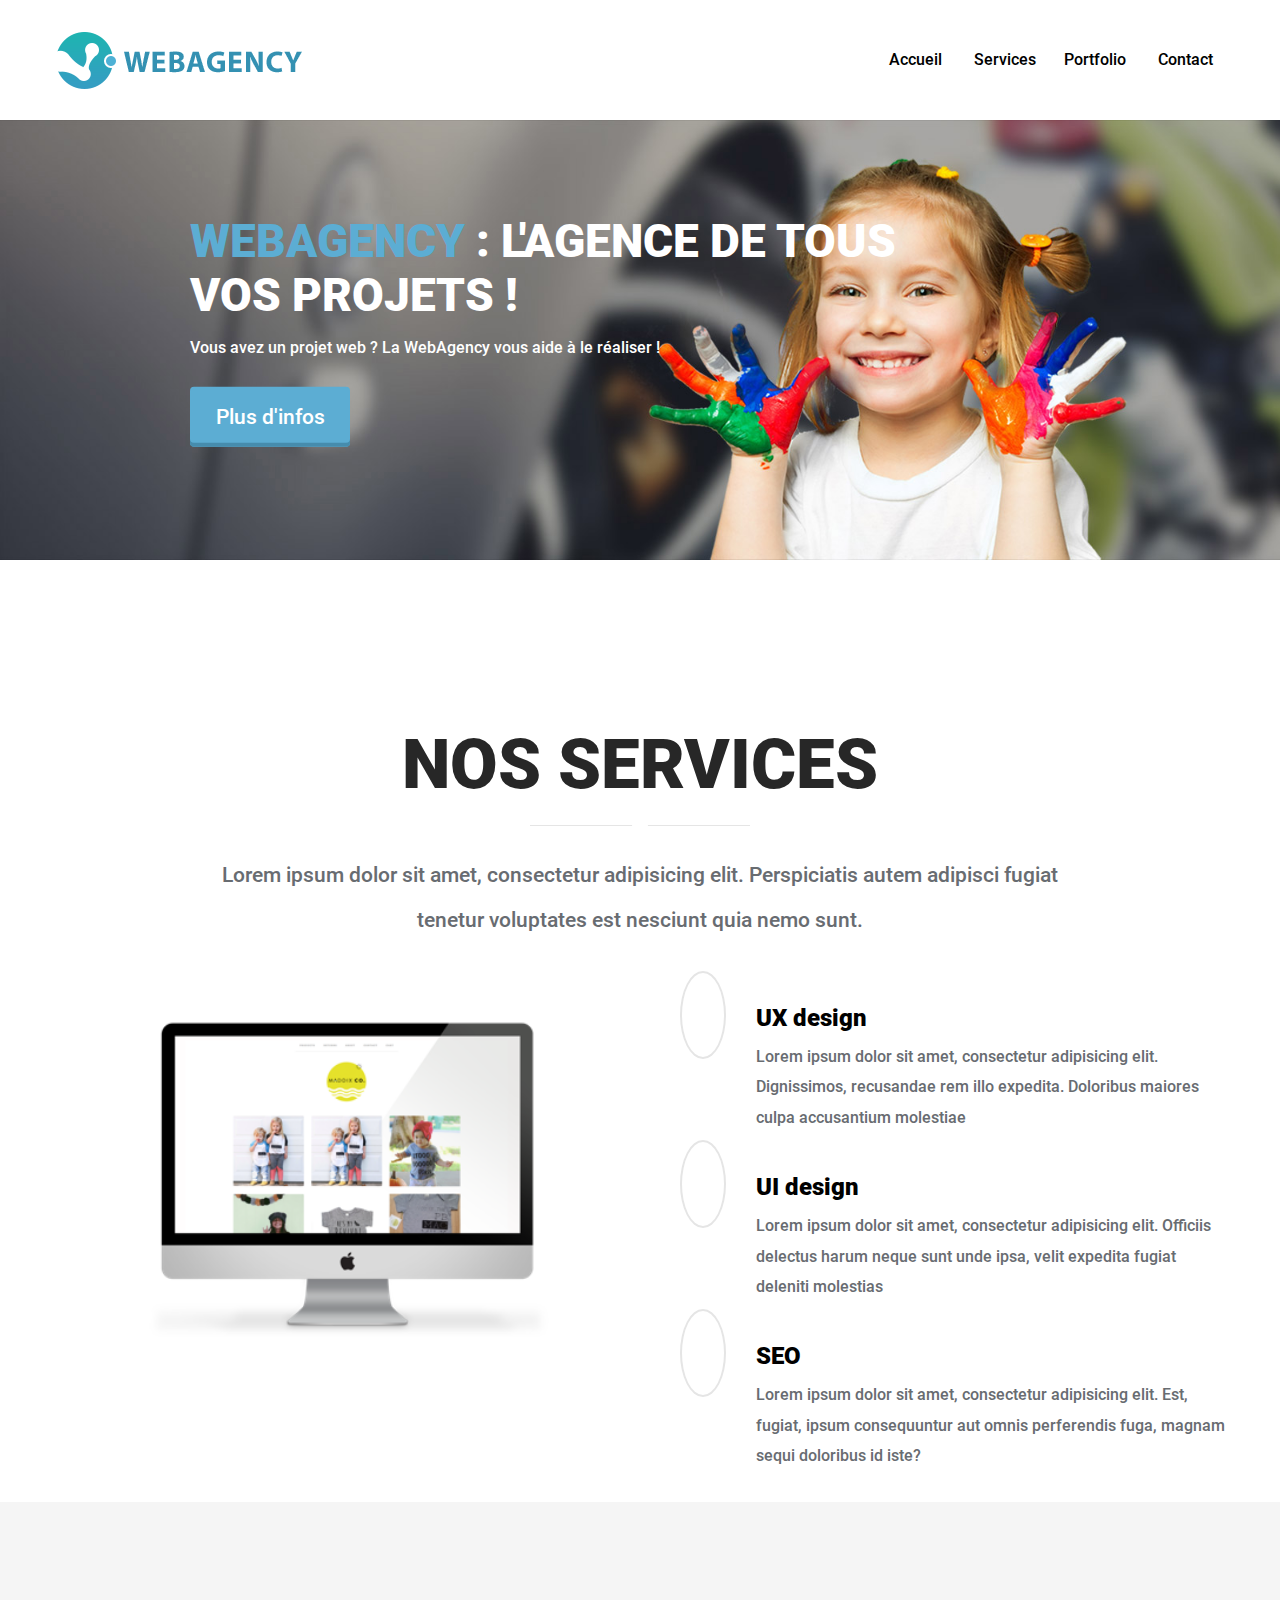
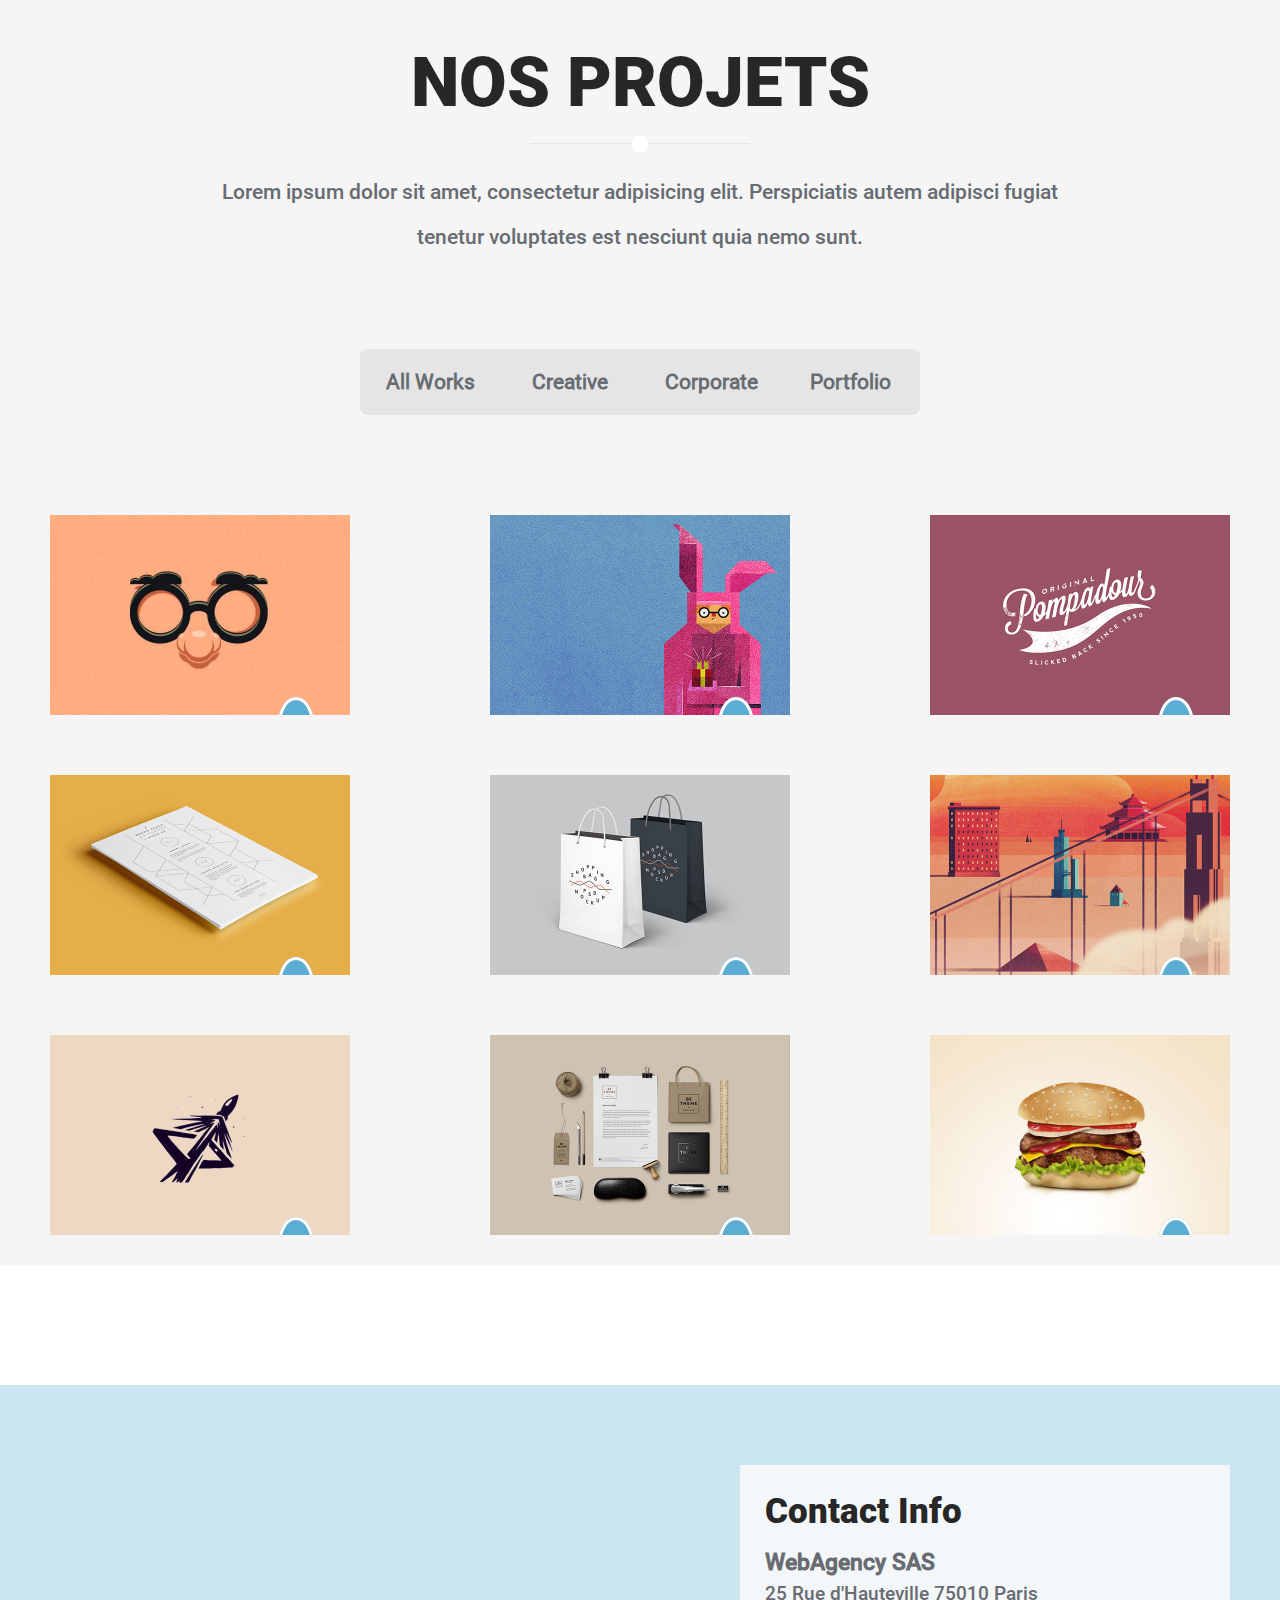
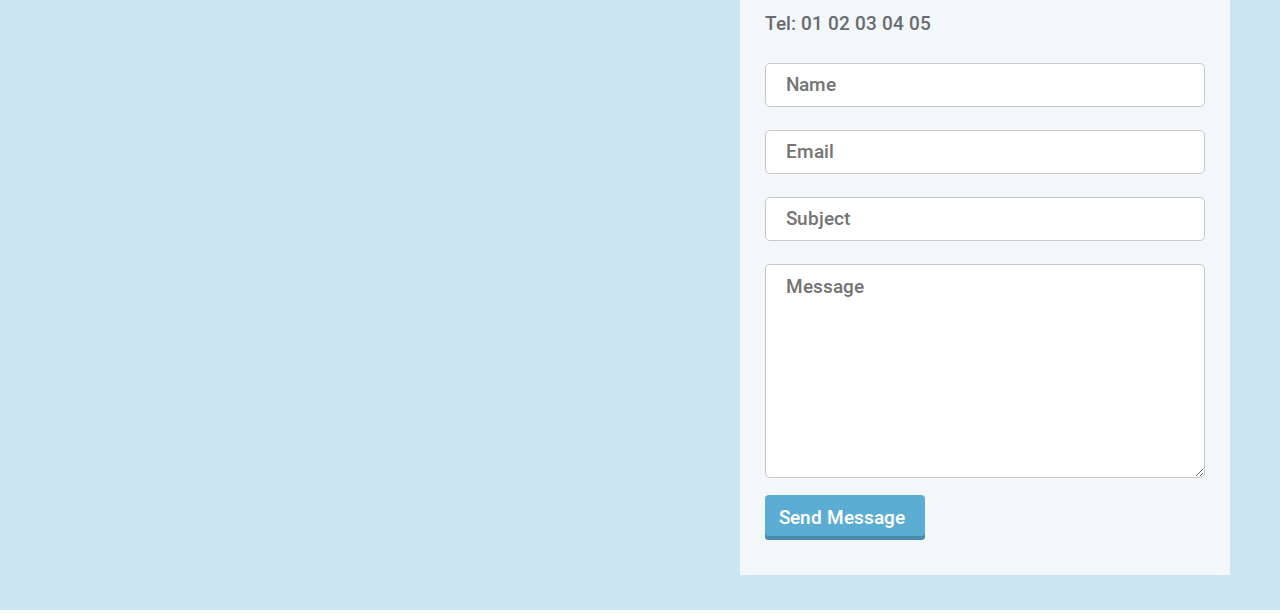
==== commit 53e13cb9: "lorem Ipsum - ref" ====
--- a/index.html
+++ b/index.html
@@ -1,11 +1,10 @@
 <!DOCTYPE html>
-<html>
+<html lang="fr">
 <head>
   <meta charset="utf-8" />
   <meta name="viewport" content="width=device-width, initial-scale=1.0">
   <meta http-equiv="X-UA-Compatible" content="ie=edge">
   <link rel="stylesheet" href="style.css" />
-  <!-- <link rel="stylesheet" media="screen and (max-width: 1280px)" href="mobile_devices.css"/> -->
   <link rel="stylesheet" href="https://use.fontawesome.com/releases/v5.0.13/css/all.css" integrity="sha384-DNOHZ68U8hZfKXOrtjWvjxusGo9WQnrNx2sqG0tfsghAvtVlRW3tvkXWZh58N9jp" crossorigin="anonymous">
   <title>WebAgency</title>
 </head>
@@ -20,7 +19,7 @@
       <div class="header_bloc">
 
         <div class="logo">
-          <a href="#accueil"><img src="images/images/logo.png" alt"logo WebAgency" id="logo"></a>
+          <a href="#accueil"><img src="images/images/logo.png" alt="logo WebAgency" id="logo"></a>
         </div>
 
         <nav>
@@ -48,7 +47,7 @@
       </div>
     </section>
 
-    <section id="services" class="headerservices">
+    <section id="services">
       <h2>NOS SERVICES</h2>
       <div class="linestyle">
         <div class="line"></div>
@@ -104,7 +103,7 @@
       </div>
     </section>
 
-    <section id="portfolio" class="portfolio">
+    <section id="portfolio">
       <h2>NOS PROJETS</h2>
       <div class="linestyle">
         <div class="line"></div>
@@ -263,9 +262,9 @@
 
     </section>
 
-    <section id="contact" class="contact">
+    <section id="contact">
       <div class="map">
-        <div></div>
+        <div class="filtre"></div>
         <iframe src="https://www.google.com/maps/embed?pb=!1m18!1m12!1m3!1d1103.3508460381286!2d2.349020301924141!3d48.872980416115624!2m3!1f0!2f0!3f0!3m2!1i1024!2i768!4f13.1!3m3!1m2!1s0x47e66e145ccb3091%3A0x9495beee8c96ec27!2s25+Rue+d&#39;Hauteville%2C+75010+Paris!5e0!3m2!1sfr!2sfr!4v1529921353056"></iframe>
       </div>
 
@@ -278,10 +277,10 @@
               <p>25 Rue d'Hauteville 75010 Paris</p>
               <p>Tel: 01 02 03 04 05</p>
             </div>
-            <label for="nom"></label><input type="text" name="nom" id="nom" placeholder="Name"/></br>
-            <label for="mail"></label><input type="email" name="mail" id="mail" placeholder="Email"/></br>
-            <label for="sujet"></label><input type="text" name="sujet" id="sujet" placeholder="Subject"/></br>
-            <label for="message"></label><textarea name="message" id="message" placeholder="Message"></textarea></br>
+            <label for="nom"></label><input type="text" name="nom" id="nom" placeholder="Name"/>
+            <label for="mail"></label><input type="email" name="mail" id="mail" placeholder="Email"/>
+            <label for="sujet"></label><input type="text" name="sujet" id="sujet" placeholder="Subject"/>
+            <label for="message"></label><textarea name="message" id="message" placeholder="Message"></textarea>
             <input type="submit" value="Send Message"/>
           </form>
         </div>
--- a/style.css
+++ b/style.css
@@ -66,12 +66,12 @@
   font-family: 'Robotoblack', sans-serif;
 }
 
-main, .headerservices, .portfolio
+main, #services, #portfolio
 {
   padding-top: 120px;
 }
 
-.headerservices
+#services
 {
   margin-top: 20px;
 }
@@ -93,14 +93,14 @@
   color: #272727;
 }
 
-.headerservices h2, .portfolio h2
+#services h2, #portfolio h2
 {
   font-size: 4.3em;
   margin: 20px 0;
   text-align: center;
 }
 
-.headerservices p, .portfolio p, .contact p, .pannel
+#services p, #portfolio p, #contact p, .pannel
 {
   color: #686C71;
 }
@@ -117,7 +117,6 @@
 {
   width: 100%;
   position: fixed;
-  padding: 31px 0;
   top: 0;
   left: 0;
   z-index: 1;
@@ -130,6 +129,7 @@
 .header_bloc
 {
   width: 1360px;
+  height: 120px;
   padding: 0 50px;
   display: flex;
   justify-content: space-between;
@@ -142,15 +142,35 @@
   height: 57px;
 }
 
+nav
+{
+  height: 100%;
+}
+
 ul
 {
+  height: 100%;
   display: flex;
   flex-direction: row;
   justify-content: space-between;
   list-style-type: none;
   padding-left: 0;
   font-family: 'Robotomedium';
-  width: 360px;
+  margin: 0;
+}
+
+li
+{
+  padding-top: 50px;
+  width: 90px;
+  height: 100%;
+  text-align: center;
+  box-sizing: border-box;
+}
+
+li:hover
+{
+  box-shadow: 0 5px 0 #5CADD3 inset;
 }
 
 .main
@@ -164,7 +184,6 @@
 
 .webagency
 {
-  background-color: ;
   max-width: 800px;
   position: absolute;
   top: 50%;
@@ -179,12 +198,12 @@
 }
 .color
 {
-  color: rgb(92, 173, 211);
+  color: #5CADD3;
 }
 
 .bouton
 {
-  background-color: rgb(92, 173, 211);
+  background-color: #5CADD3;
   max-width: 160px;
   max-height: 60px;
   display: flex;
@@ -213,7 +232,7 @@
 
 
 
-.headerservices > p, .portfolio > p
+#services > p, #portfolio > p
 {
   text-align: center;
   font-size: 1.3em;
@@ -232,6 +251,7 @@
 #portfolio
 {
   margin: auto;
+  background-color: #F5F5F5;
 }
 
 .linestyle
@@ -245,12 +265,12 @@
 {
   width: 220px;
   height: 1px;
-  background-color: rgb(229,229,229);
+  background-color: #E5E5E5;
 }
 
 .linestyle_cercle
 {
-  color: rgb(92, 173, 211);
+  color: #5CADD3;
   background-color: white;
   border-style: solid;
   border-color: white;
@@ -296,11 +316,11 @@
 
 .ico i
 {
-  color: rgb(92, 173, 211);
+  color: #5CADD3;
   font-size: 2.2em;
   border-style: solid;
   border-width: 2px;
-  border-color: rgb(229,229,229);
+  border-color: #E5E5E5;
   border-radius: 50%;
   padding: 21px;
   margin-top: 10px;
@@ -318,7 +338,7 @@
 
 .cercle i
 {
-  color: rgb(92, 173, 211);
+  color: #5CADD3;
   background-color: white;
   border-style: solid;
   border-color: white;
@@ -366,7 +386,7 @@
 
 .pannel_tab
 {
-  background-color: rgb(229,229,229);
+  background-color: #E5E5E5;
   margin: 40px 0;
   padding: 0 25px;
   position: relative;
@@ -399,7 +419,7 @@
 
 .pannel_left:hover, .pannel_center:hover, .pannel_right:hover
 {
-  background-color: rgb(92, 173, 211);
+  background-color: #5CADD3;
   color: white;
   box-shadow: 0 -5px 0 #468CAD inset;
   cursor: pointer;
@@ -425,6 +445,7 @@
 
 .allprojects
 {
+  min-width: 300px;
   margin-top: 30px;
   display: flex;
   justify-content: space-between;
@@ -497,7 +518,7 @@
   border-style: solid;
   border-radius: 50%;
   border-color: white;
-  background-color: rgb(92, 173, 211);
+  background-color: #5CADD3;
   padding: 15px;
 }
 
@@ -513,8 +534,8 @@
 
 #contact
 {
+  padding-top: 120px;
   position: relative;
-  margin-top: 120px;
 }
 
 .map
@@ -523,7 +544,7 @@
   position: relative;
 }
 
-.map div
+.filtre
 {
   position: absolute;
   height: 100%;
@@ -543,7 +564,7 @@
 {
   width: 100%;
   position: absolute;
-  top: 80px;
+  top: 200px;
 }
 
 .align_form
@@ -594,30 +615,32 @@
 {
   padding-left: 20px;
   border-radius: 5px;
-  border: 1px solid rgb(200,200,200);
+  border: 1px solid #C8C8C8;
   width: auto;
   height: 40px;
   font-family: Robotomedium;
   font-size: 1.2em;
+  margin-bottom: 10px;
 }
 
 textarea
 {
   resize: vertical;
   border-radius: 5px;
-  border: 1px solid rgb(200,200,200);
+  border: 1px solid #C8C8C8;
   padding-left: 20px;
   padding-top: 10px;
   width: auto;
   height: 200px;
   font-family: Robotomedium;
   font-size: 1.2em;
+  margin-bottom: 10px;
 }
 
 input[type=submit]
 {
   padding-left: 0;
-  background-color: rgb(92, 173, 211);
+  background-color: #5CADD3;
   max-width: 160px;
   height: 45px;
   border-radius: 4px;
@@ -649,6 +672,7 @@
   }
 }
 
+
 @media all and (max-width: 960px)
 {
   .webagency
@@ -671,7 +695,7 @@
   {
     max-width: 120px;
   }
-  .headerservices h2, .portfolio h2
+  #services h2, #portfolio h2
   {
     font-size: 3.4em;
   }
@@ -679,6 +703,10 @@
   {
     flex-direction: column;
   }
+  .align_projetcs
+  {
+    padding: 0 40px;
+  }
   header
   {
     padding: 5px 0;
@@ -703,7 +731,7 @@
   {
     font-size: 1.5em;
   }
-  .headerservices h2, .portfolio h2
+  #services h2, #portfolio h2
   {
     font-size: 3em;
   }
@@ -723,6 +751,10 @@
   {
     padding: 0 10px;
   }
+  .hover_arrow
+  {
+    left:47px;
+  }
   .allprojects
   {
     justify-content: center;
@@ -740,6 +772,47 @@
 
 @media all and (max-width: 490px)
 {
+  .main
+  {
+    max-width: 490px;
+    height: 400px;
+  }
+  .main img
+  {
+    display: none;
+  }
+  .webagency
+  {
+    position: absolute;
+    left: 0;
+    top: 0;
+    height: 100%;
+    color: black;
+    text-align: center;
+    background-color: #f5f5f5;
+    transform: translateY(0);
+    padding: 40px 20px;
+    box-sizing: border-box;
+    margin: 10px;
+    display: flex;
+    flex-direction: column;
+    justify-content: space-around;
+  }
+  h1
+  {
+    font-size: 2em;
+  }
+
+  .webagency  p
+  {
+    font-size: 1.5em;
+  }
+  .bouton
+  {
+    margin: auto;
+    width: 140px;
+    box-shadow: 0 -3px 0 #468CAD inset;
+  }
   .description
   {
     flex-direction: column;
@@ -750,6 +823,10 @@
     top: 78px;
     left: 29px;
   }
+  #services
+  {
+    font-size: 0.9em;
+  }
   .description_text h3
   {
     margin: 15px 0
@@ -766,8 +843,79 @@
   {
     text-align: center;
   }
+  #portfolio
+  {
+    font-size: 0.9em;
+  }
+  .pannel h3
+  {
+    font-size: 1em;
+  }
+  .pannel_tab
+  {
+    padding: 0
+  }
+  .hover_arrow
+  {
+    top:35px;;
+    left:36px;
+  }
+  .contact_margin
+  {
+    top:130px;
+  }
   .map
   {
     display: none;
   }
-}
+  form
+  {
+    background-color: #eaf4f6;
+  }
+}
+
+@media all and (min-width: 320px) and (max-width: 390px)
+{
+  .header_bloc
+  {
+    padding: 0;
+  }
+  ul
+  {
+    width: 280px;
+  }
+  #services
+  {
+    font-size: 0.8em;
+  }
+  .cercle
+  {
+    top: 74px;
+    left: 26px;
+  }
+  #portfolio
+  {
+    font-size: 0.8em;
+  }
+  .align_projetcs
+  {
+    padding: 0;
+  }
+  .pannel
+  {
+    padding: 0 5px;
+  }
+  .hover_arrow
+  {
+    left: 35px;
+    top: 30px;
+  }
+  #contact
+  {
+    font-size: 0.8em;
+  }
+  form
+  {
+    height: 500px;
+  }
+}
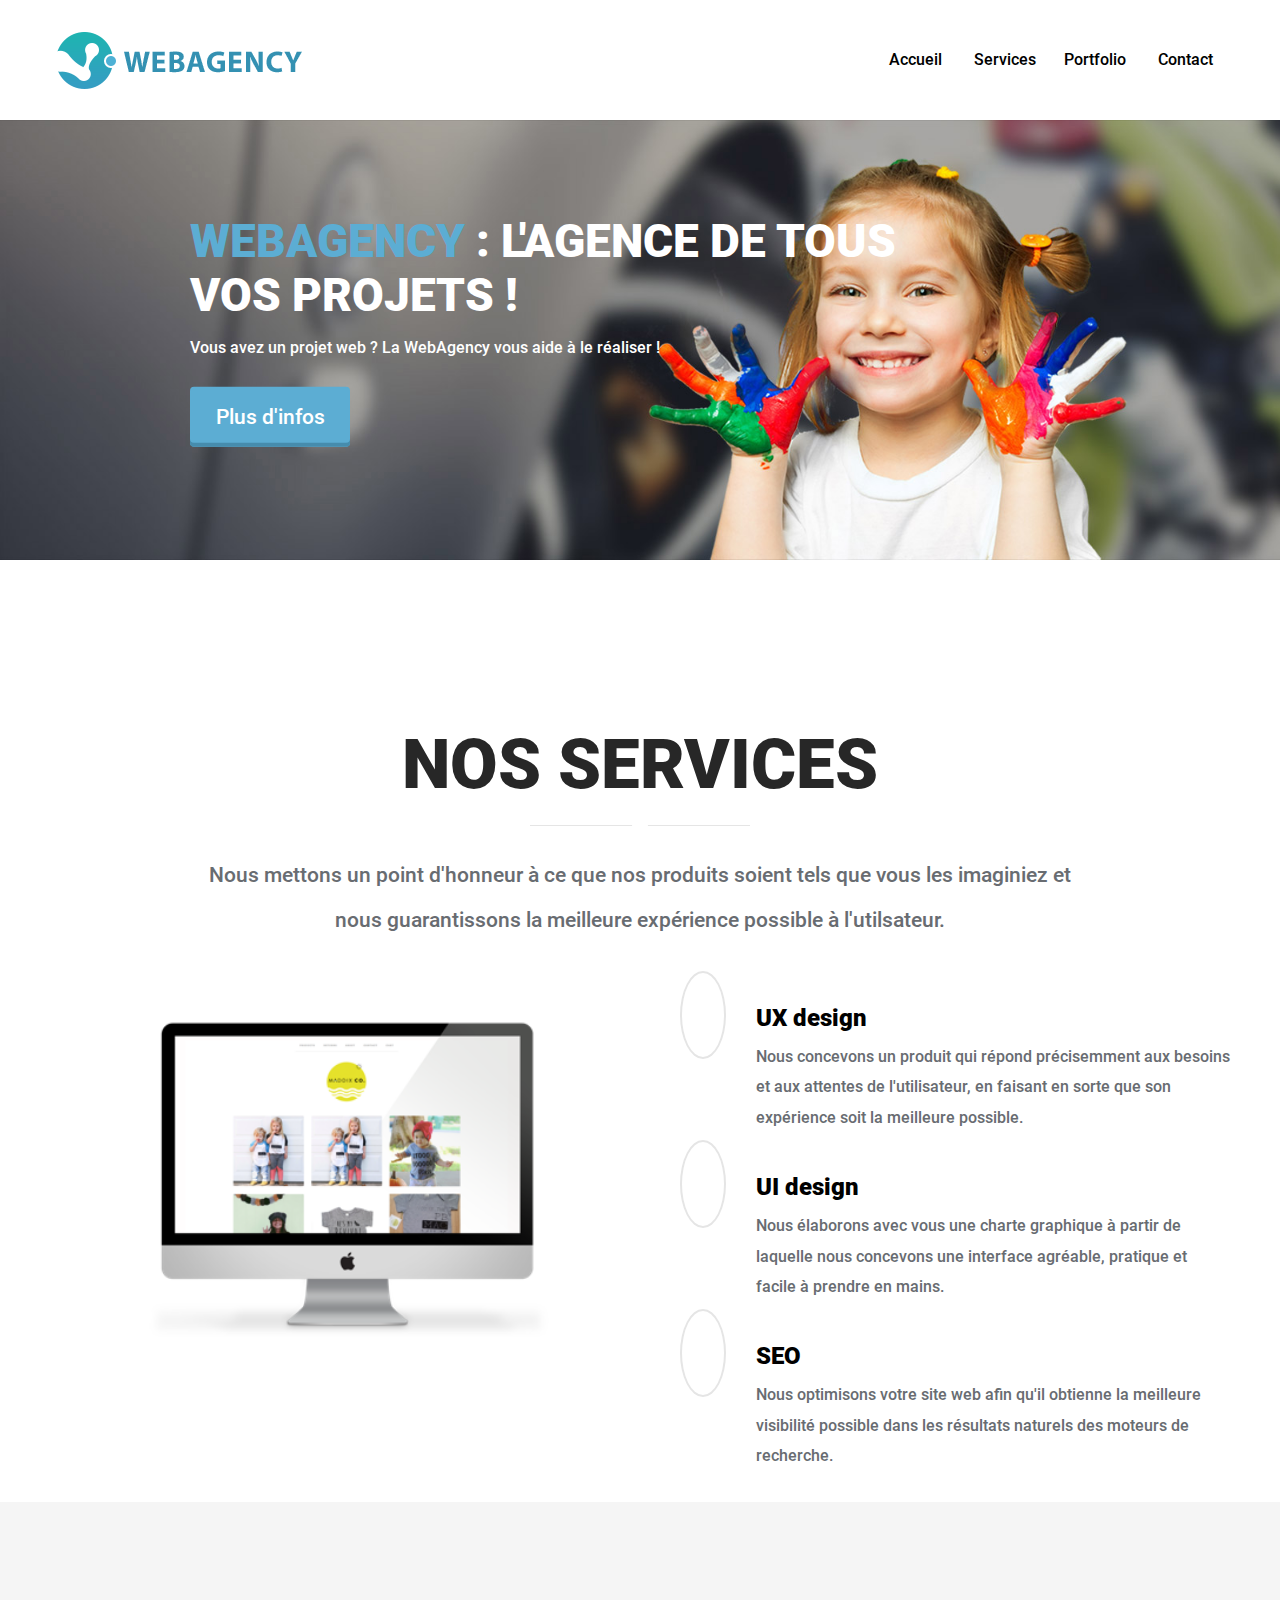
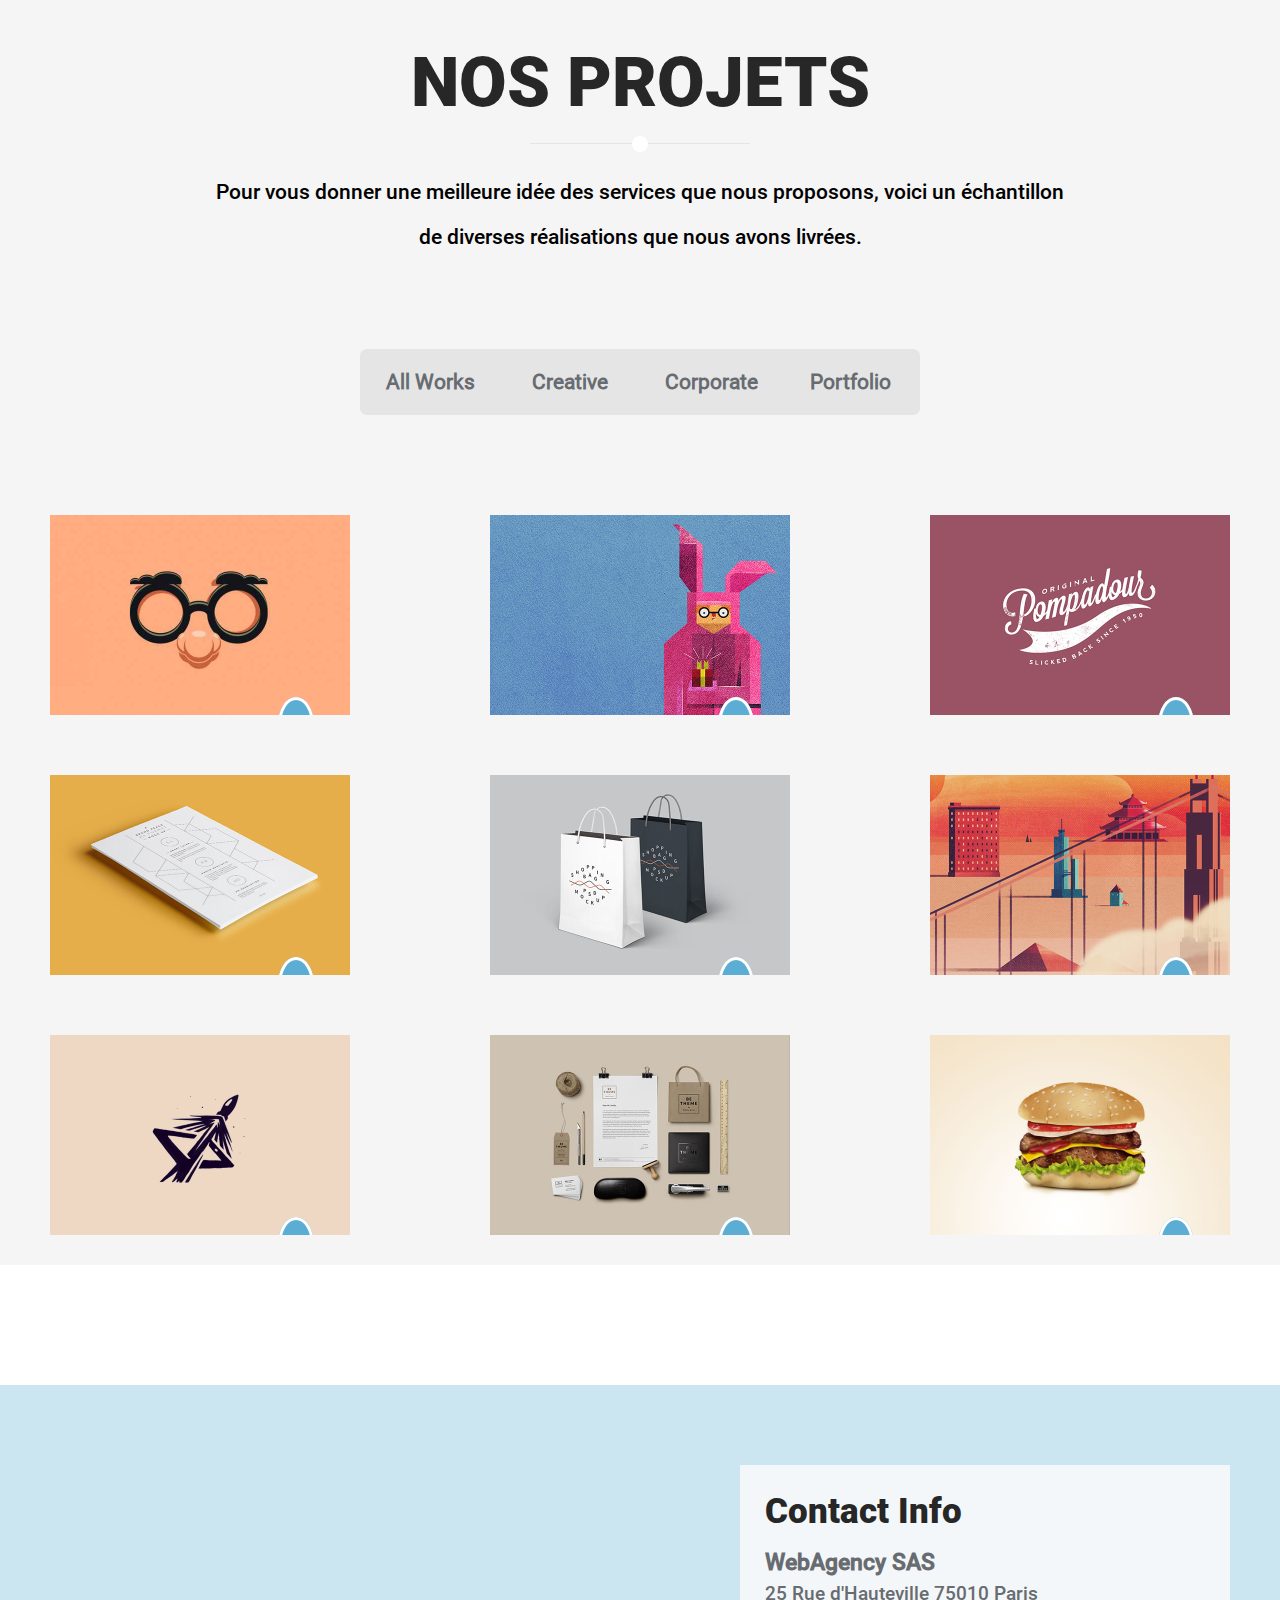
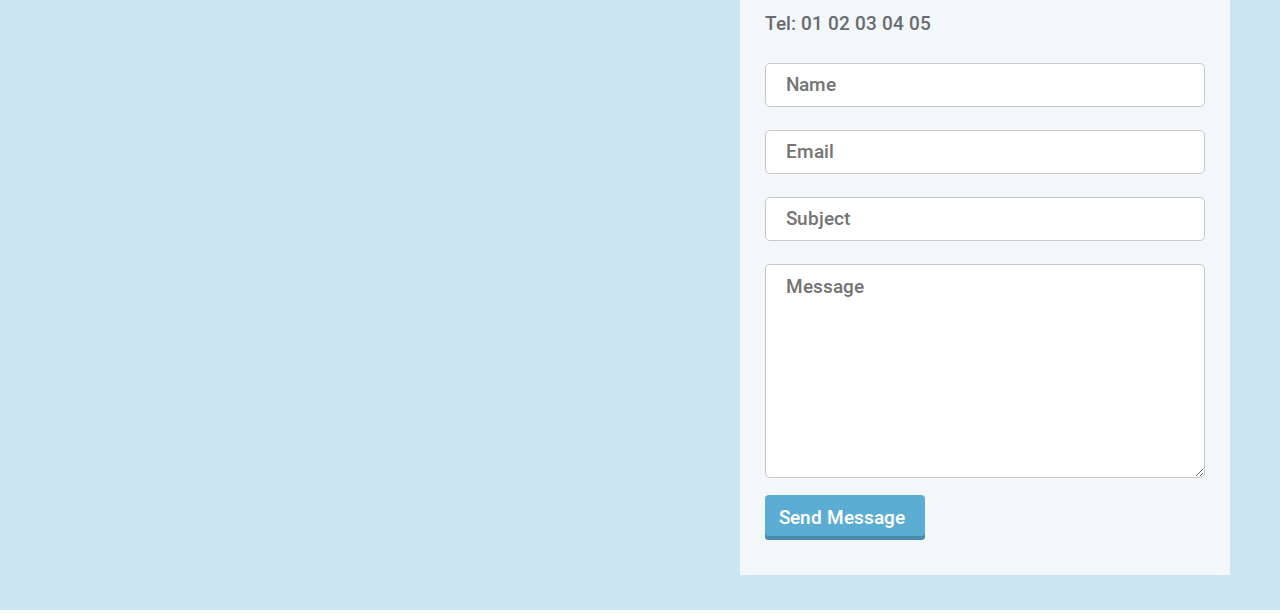
==== commit e4896139: "DEFINITIVE EDITION" ====
--- a/index.html
+++ b/index.html
@@ -7,6 +7,7 @@
   <link rel="stylesheet" href="style.css" />
   <link rel="stylesheet" href="https://use.fontawesome.com/releases/v5.0.13/css/all.css" integrity="sha384-DNOHZ68U8hZfKXOrtjWvjxusGo9WQnrNx2sqG0tfsghAvtVlRW3tvkXWZh58N9jp" crossorigin="anonymous">
   <title>WebAgency</title>
+  <meta name="webagency" content="description de la page" />
 </head>
 
 
@@ -54,8 +55,8 @@
         <div class="linestyle_cercle"><i class="fas fa-circle"></i></div>
       </div>
       <div class="sous_titre">
-        <p>Lorem ipsum dolor sit amet, consectetur adipisicing elit. Perspiciatis autem adipisci fugiat</p>
-        <p>tenetur voluptates est nesciunt quia nemo sunt.</p>
+        <p>Nous mettons un point d'honneur à ce que nos produits soient tels que vous les imaginiez et</p>
+        <p>nous guarantissons la meilleure expérience possible à l'utilsateur. </p>
       </div>
 
       <div class="services">
@@ -72,7 +73,7 @@
             </div>
             <div class="description_text">
               <h3>UX design</h3>
-              <p>Lorem ipsum dolor sit amet, consectetur adipisicing elit. Dignissimos, recusandae rem illo expedita. Doloribus maiores culpa accusantium molestiae</p>
+              <p>Nous concevons un produit qui répond précisemment aux besoins et aux attentes de l'utilisateur, en faisant en sorte que son expérience soit la meilleure possible.</p>
             </div>
           </div>
 
@@ -83,7 +84,7 @@
             </div>
             <div class="description_text">
               <h3>UI design</h3>
-              <p>Lorem ipsum dolor sit amet, consectetur adipisicing elit. Officiis delectus harum neque sunt unde ipsa, velit expedita fugiat deleniti molestias</p>
+              <p>Nous élaborons avec vous une charte graphique à partir de laquelle nous concevons une interface agréable, pratique et facile à prendre en mains.</p>
             </div>
           </div>
 
@@ -94,7 +95,7 @@
             </div>
             <div class="description_text">
               <h3>SEO</h3>
-              <p>Lorem ipsum dolor sit amet, consectetur adipisicing elit. Est, fugiat, ipsum consequuntur aut omnis perferendis fuga, magnam sequi doloribus id iste?</p>
+              <p>Nous optimisons votre site web afin qu'il obtienne la meilleure visibilité possible dans les résultats naturels des moteurs de recherche.</p>
             </div>
           </div>
 
@@ -110,8 +111,8 @@
         <div class="linestyle_cercle"><i class="fas fa-circle"></i></div>
       </div>
       <div class="sous_titre">
-        <p>Lorem ipsum dolor sit amet, consectetur adipisicing elit. Perspiciatis autem adipisci fugiat</p>
-        <p>tenetur voluptates est nesciunt quia nemo sunt.</p>
+        <p>Pour vous donner une meilleure idée des services que nous proposons, voici un échantillon  </p>
+        <p>de diverses réalisations que nous avons livrées.</p>
       </div>
 
       <div class="pannel">
--- a/style.css
+++ b/style.css
@@ -4,33 +4,8 @@
 }
 
 @font-face {
-  font-family: 'Robotoblackitalic';
-  src :url('images/fonts/Roboto-BlackItalic.ttf') format('truetype');
-}
-
-@font-face {
   font-family: 'Robotobold';
   src :url('images/fonts/Roboto-Bold.ttf') format('truetype');
-}
-
-@font-face {
-  font-family: 'Robotobolditalic';
-  src :url('images/fonts/Roboto-BoldItalic.ttf') format('truetype');
-}
-
-@font-face {
-  font-family: 'Robotoitalic';
-  src :url('images/fonts/Roboto-Italic.ttf') format('truetype');
-}
-
-@font-face {
-  font-family: 'Robotolight';
-  src :url('images/fonts/Roboto-Light.ttf') format('truetype');
-}
-
-@font-face {
-  font-family: 'Robotolightitalic';
-  src :url('images/fonts/Roboto-LightItalic.ttf') format('truetype');
 }
 
 @font-face {
@@ -39,24 +14,10 @@
 }
 
 @font-face {
-  font-family: 'Robotomediumitalic';
-  src :url('images/fonts/Roboto-MediumItalic.ttf') format('truetype');
-}
-
-@font-face {
   font-family: 'Robotoregular';
   src :url('images/fonts/Roboto-Regular.ttf') format('truetype');
 }
 
-@font-face {
-  font-family: 'Robotothin';
-  src :url('images/fonts/Roboto-Thin.ttf') format('truetype');
-}
-
-@font-face {
-  font-family: 'Robotothinitalic';
-  src :url('images/fonts/Roboto-ThinItalic.ttf') format('truetype');
-}
 
 
 body
@@ -100,7 +61,7 @@
   text-align: center;
 }
 
-#services p, #portfolio p, #contact p, .pannel
+#services p, .sous_titreo p, #contact p, .pannel
 {
   color: #686C71;
 }
@@ -702,6 +663,11 @@
   .header_bloc
   {
     flex-direction: column;
+  }
+  li
+  {
+    padding-top: 25px;
+    margin-top: 5px;
   }
   .align_projetcs
   {
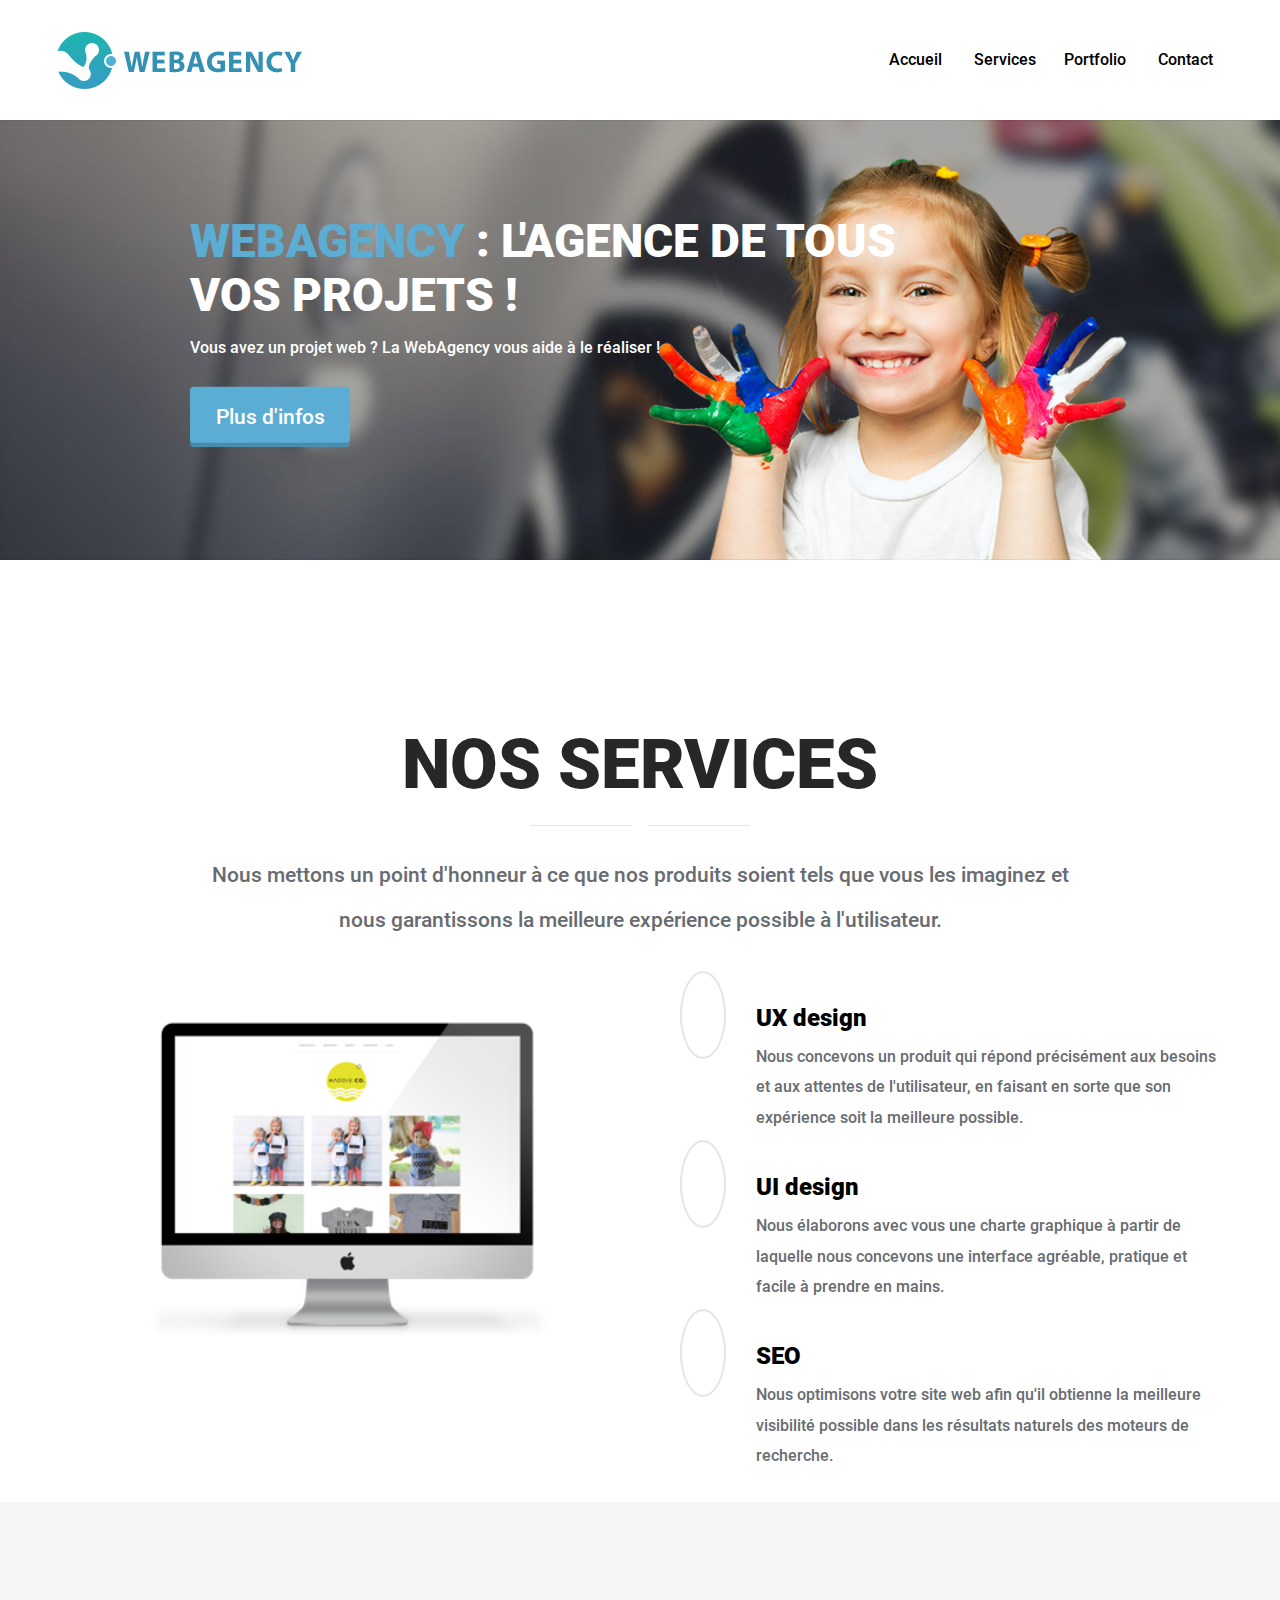
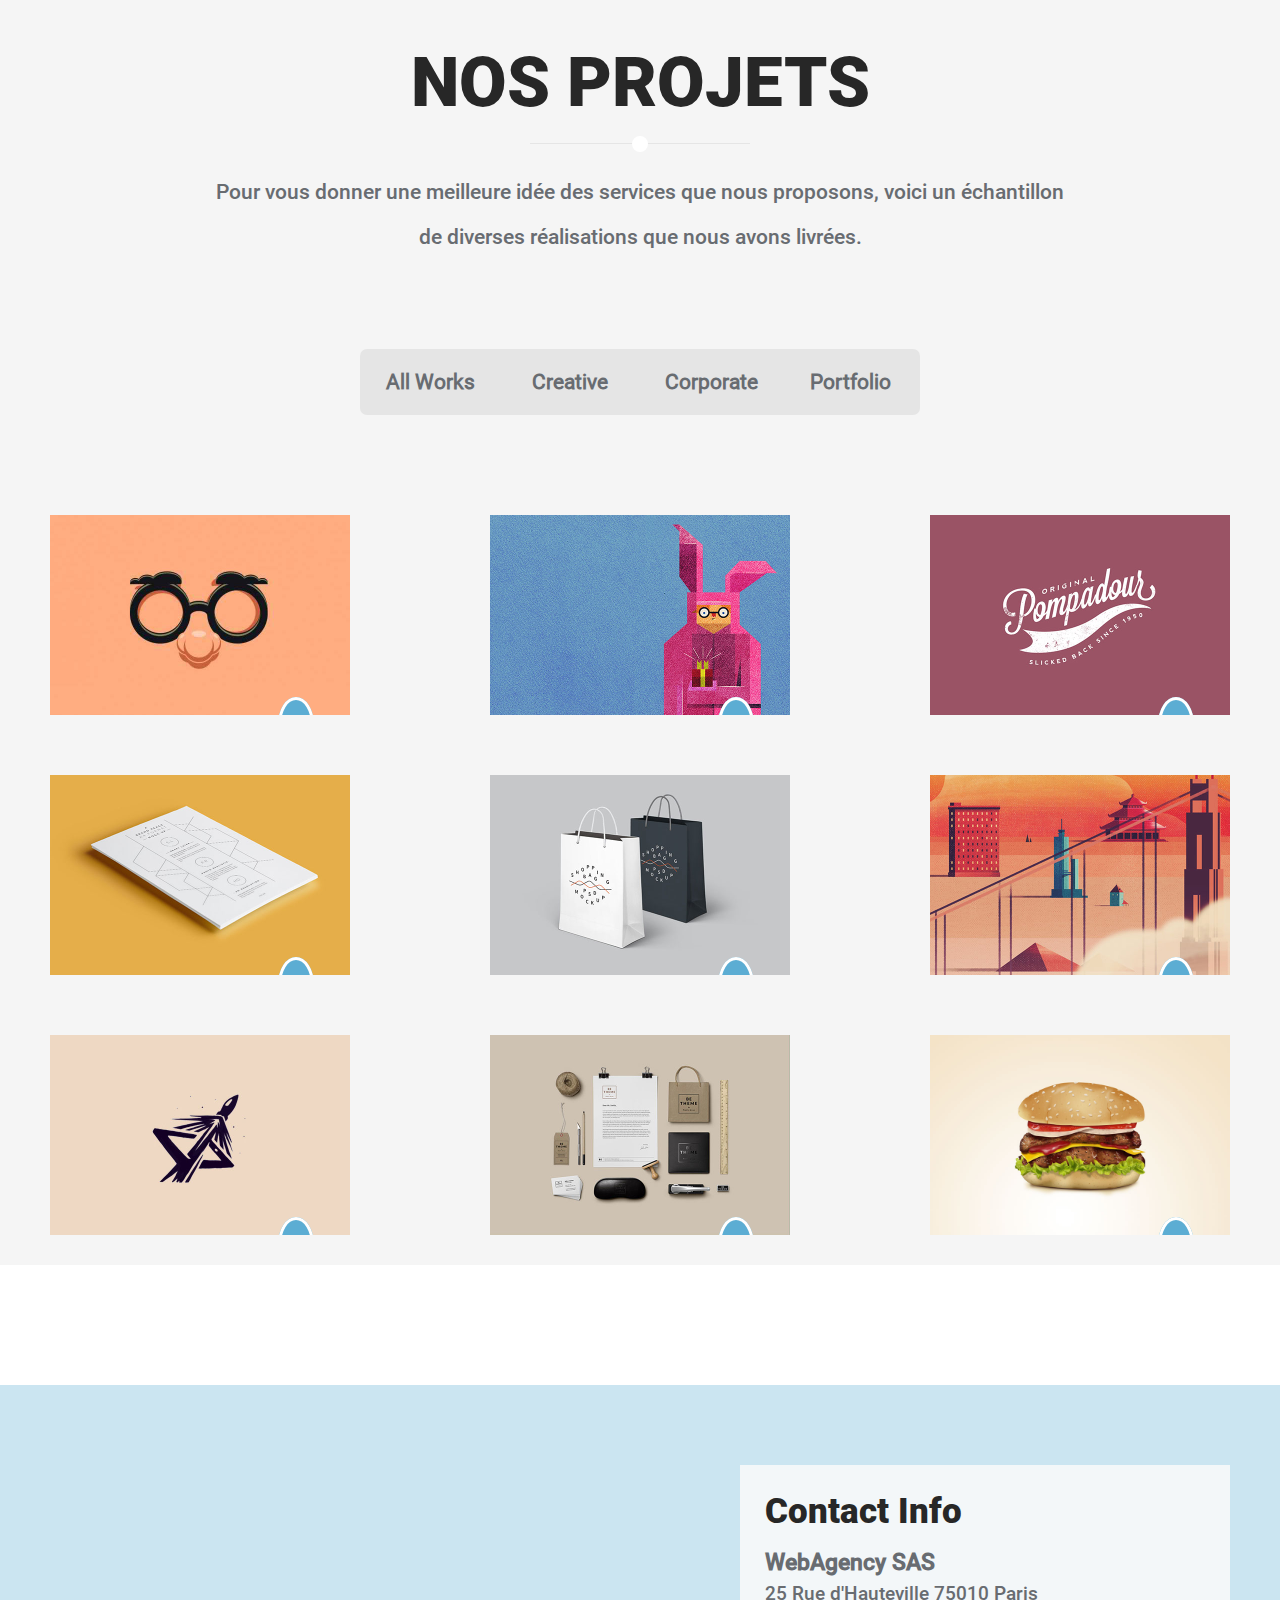
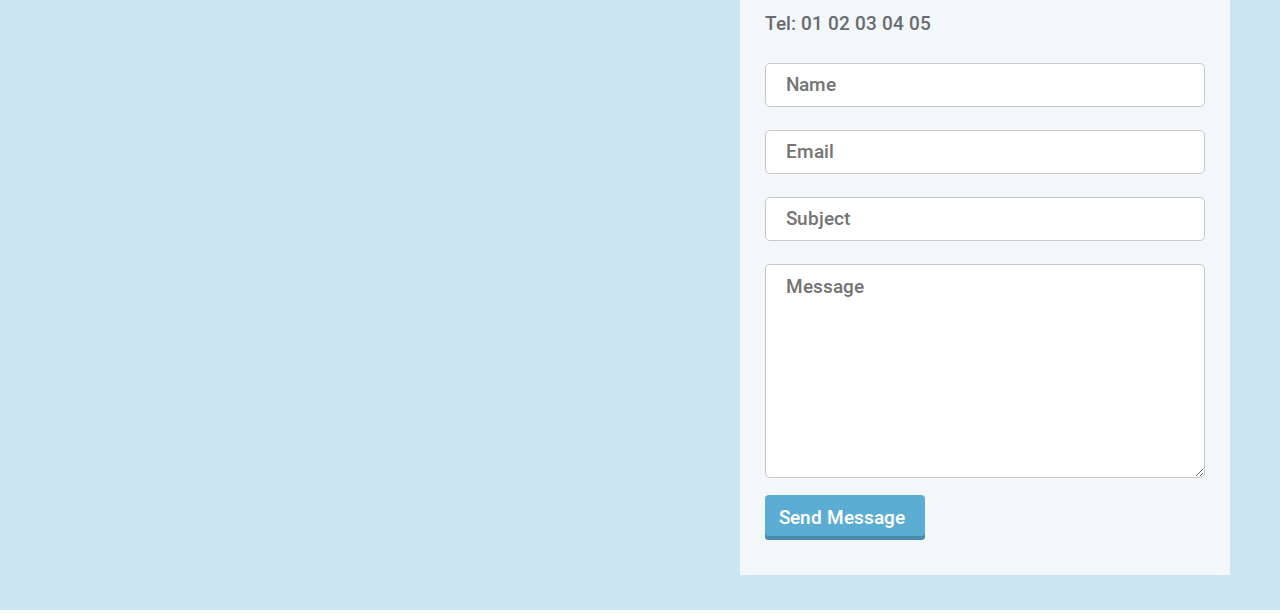
==== commit 4af18db4: "der des der" ====
--- a/index.html
+++ b/index.html
@@ -55,8 +55,8 @@
         <div class="linestyle_cercle"><i class="fas fa-circle"></i></div>
       </div>
       <div class="sous_titre">
-        <p>Nous mettons un point d'honneur à ce que nos produits soient tels que vous les imaginiez et</p>
-        <p>nous guarantissons la meilleure expérience possible à l'utilsateur. </p>
+        <p>Nous mettons un point d'honneur à ce que nos produits soient tels que vous les imaginez et</p>
+        <p>nous garantissons la meilleure expérience possible à l'utilisateur. </p>
       </div>
 
       <div class="services">
@@ -73,7 +73,7 @@
             </div>
             <div class="description_text">
               <h3>UX design</h3>
-              <p>Nous concevons un produit qui répond précisemment aux besoins et aux attentes de l'utilisateur, en faisant en sorte que son expérience soit la meilleure possible.</p>
+              <p>Nous concevons un produit qui répond précisément aux besoins et aux attentes de l'utilisateur, en faisant en sorte que son expérience soit la meilleure possible.</p>
             </div>
           </div>
 
@@ -146,7 +146,7 @@
             <div class="bandeau">
               <div class="shown_bandeau">
                 <p>Portfolio Item 1</p>
-                <p>Lorem ipsum dolor sit</p>
+                <p>Réalisation 1</p>
                 <div class="ico_eye">
                   <i class="far fa-eye"></i>
                 </div>
@@ -159,7 +159,7 @@
             <div class="bandeau">
               <div class="shown_bandeau">
                 <p>Portfolio Item 2</p>
-                <p>Lorem ipsum dolor sit</p>
+                <p>Réalisation 2</p>
                 <div class="ico_eye">
                   <i class="far fa-eye"></i>
                 </div>
@@ -172,7 +172,7 @@
             <div class="bandeau">
               <div class="shown_bandeau">
                 <p>Portfolio Item 3</p>
-                <p>Lorem ipsum dolor sit</p>
+                <p>Réalisation 3</p>
                 <div class="ico_eye">
                   <i class="far fa-eye"></i>
                 </div>
@@ -185,7 +185,7 @@
             <div class="bandeau">
               <div class="shown_bandeau">
                 <p>Portfolio Item 4</p>
-                <p>Lorem ipsum dolor sit</p>
+                <p>Réalisation 4</p>
                 <div class="ico_eye">
                   <i class="far fa-eye"></i>
                 </div>
@@ -198,7 +198,7 @@
             <div class="bandeau">
               <div class="shown_bandeau">
                 <p>Portfolio Item 5</p>
-                <p>Lorem ipsum dolor sit</p>
+                <p>Réalisation 5</p>
                 <div class="ico_eye">
                   <i class="far fa-eye"></i>
                 </div>
@@ -211,7 +211,7 @@
             <div class="bandeau">
               <div class="shown_bandeau">
                 <p>Portfolio Item 6</p>
-                <p>Lorem ipsum dolor sit</p>
+                <p>Réalisation 6</p>
                 <div class="ico_eye">
                   <i class="far fa-eye"></i>
                 </div>
@@ -224,7 +224,7 @@
             <div class="bandeau">
               <div class="shown_bandeau">
                 <p>Portfolio Item 7</p>
-                <p>Lorem ipsum dolor sit</p>
+                <p>Réalisation 7</p>
                 <div class="ico_eye">
                   <i class="far fa-eye"></i>
                 </div>
@@ -237,7 +237,7 @@
             <div class="bandeau">
               <div class="shown_bandeau">
                 <p>Portfolio Item 8</p>
-                <p>Lorem ipsum dolor sit</p>
+                <p>Réalisation 8</p>
                 <div class="ico_eye">
                   <i class="far fa-eye"></i>
                 </div>
@@ -250,7 +250,7 @@
             <div class="bandeau">
               <div class="shown_bandeau">
                 <p>Portfolio Item 9</p>
-                <p>Lorem ipsum dolor sit</p>
+                <p>Réalisation 9</p>
                 <div class="ico_eye">
                   <i class="far fa-eye"></i>
                 </div>
--- a/style.css
+++ b/style.css
@@ -61,7 +61,7 @@
   text-align: center;
 }
 
-#services p, .sous_titreo p, #contact p, .pannel
+#services p, .sous_titre p, #contact p, .pannel
 {
   color: #686C71;
 }
@@ -786,8 +786,8 @@
   }
   .cercle
   {
-    top: 78px;
-    left: 29px;
+    top: 76px;
+    left: 27px;
   }
   #services
   {
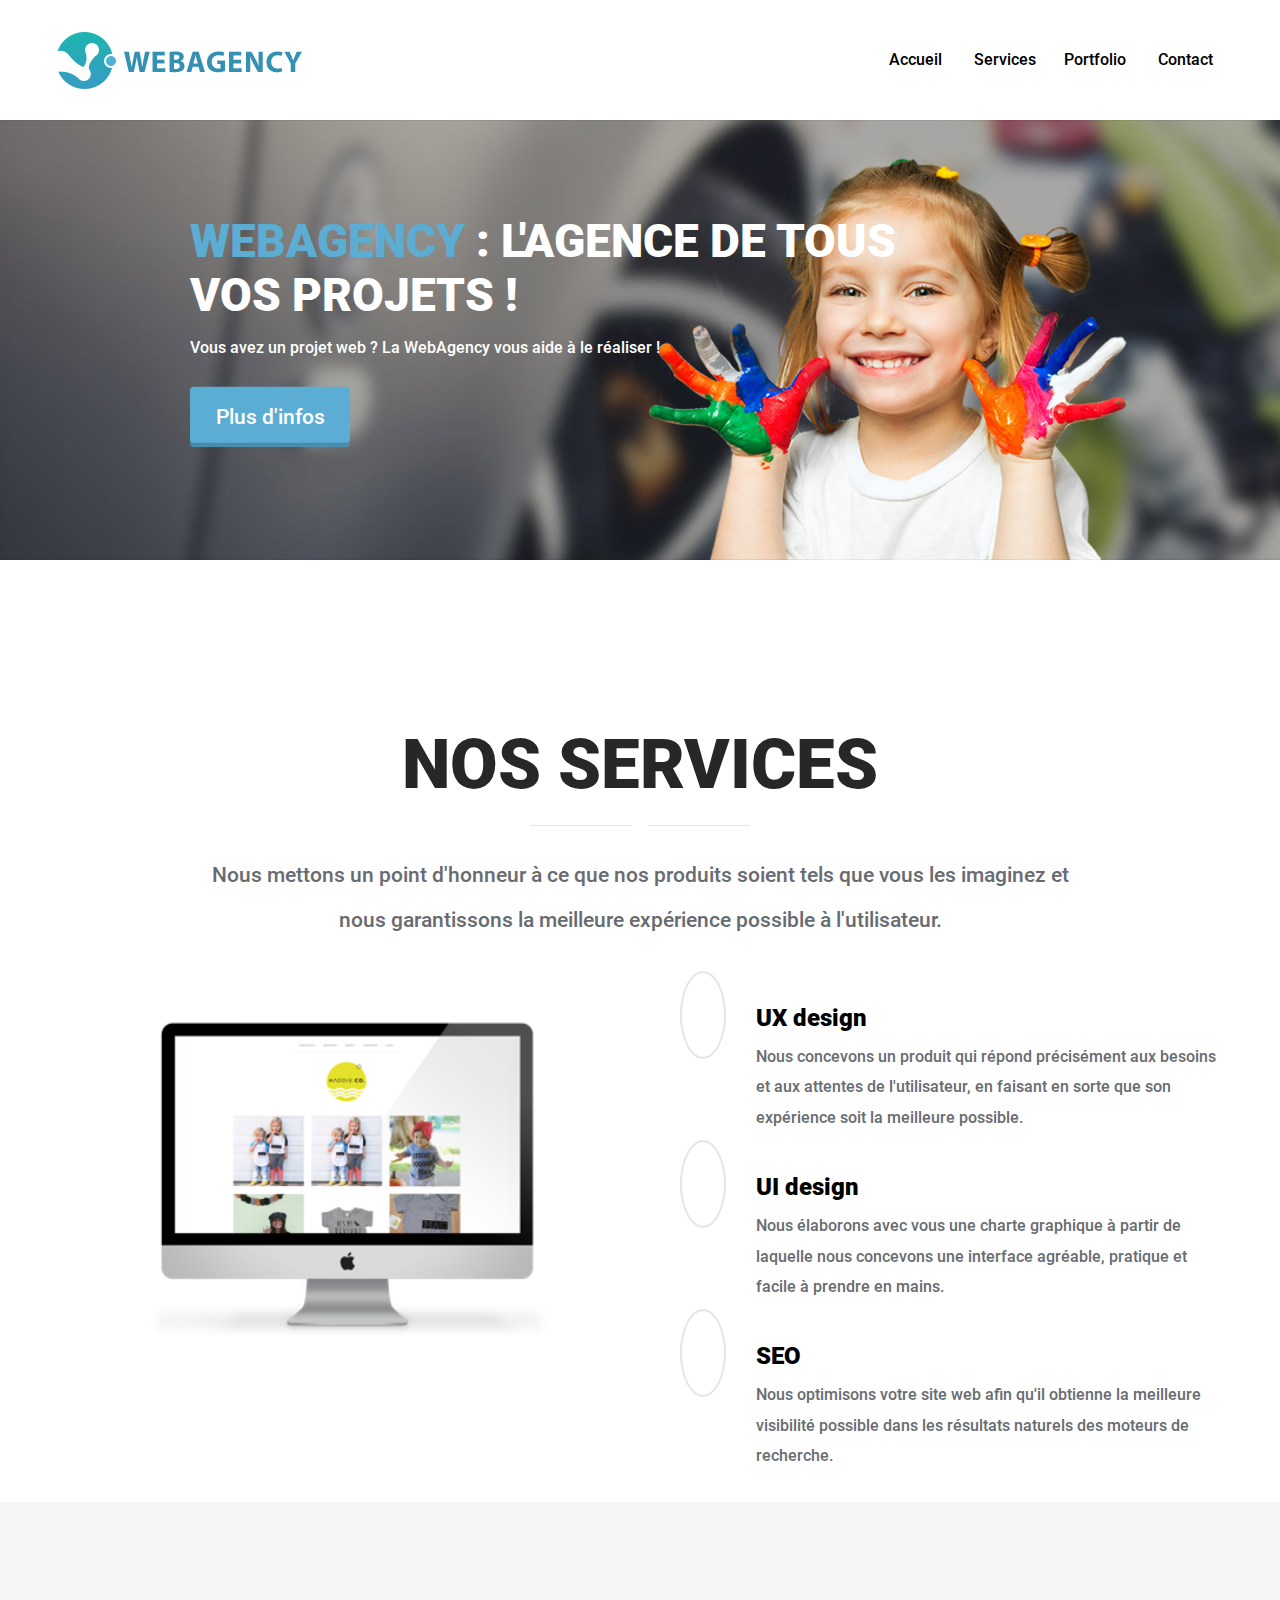
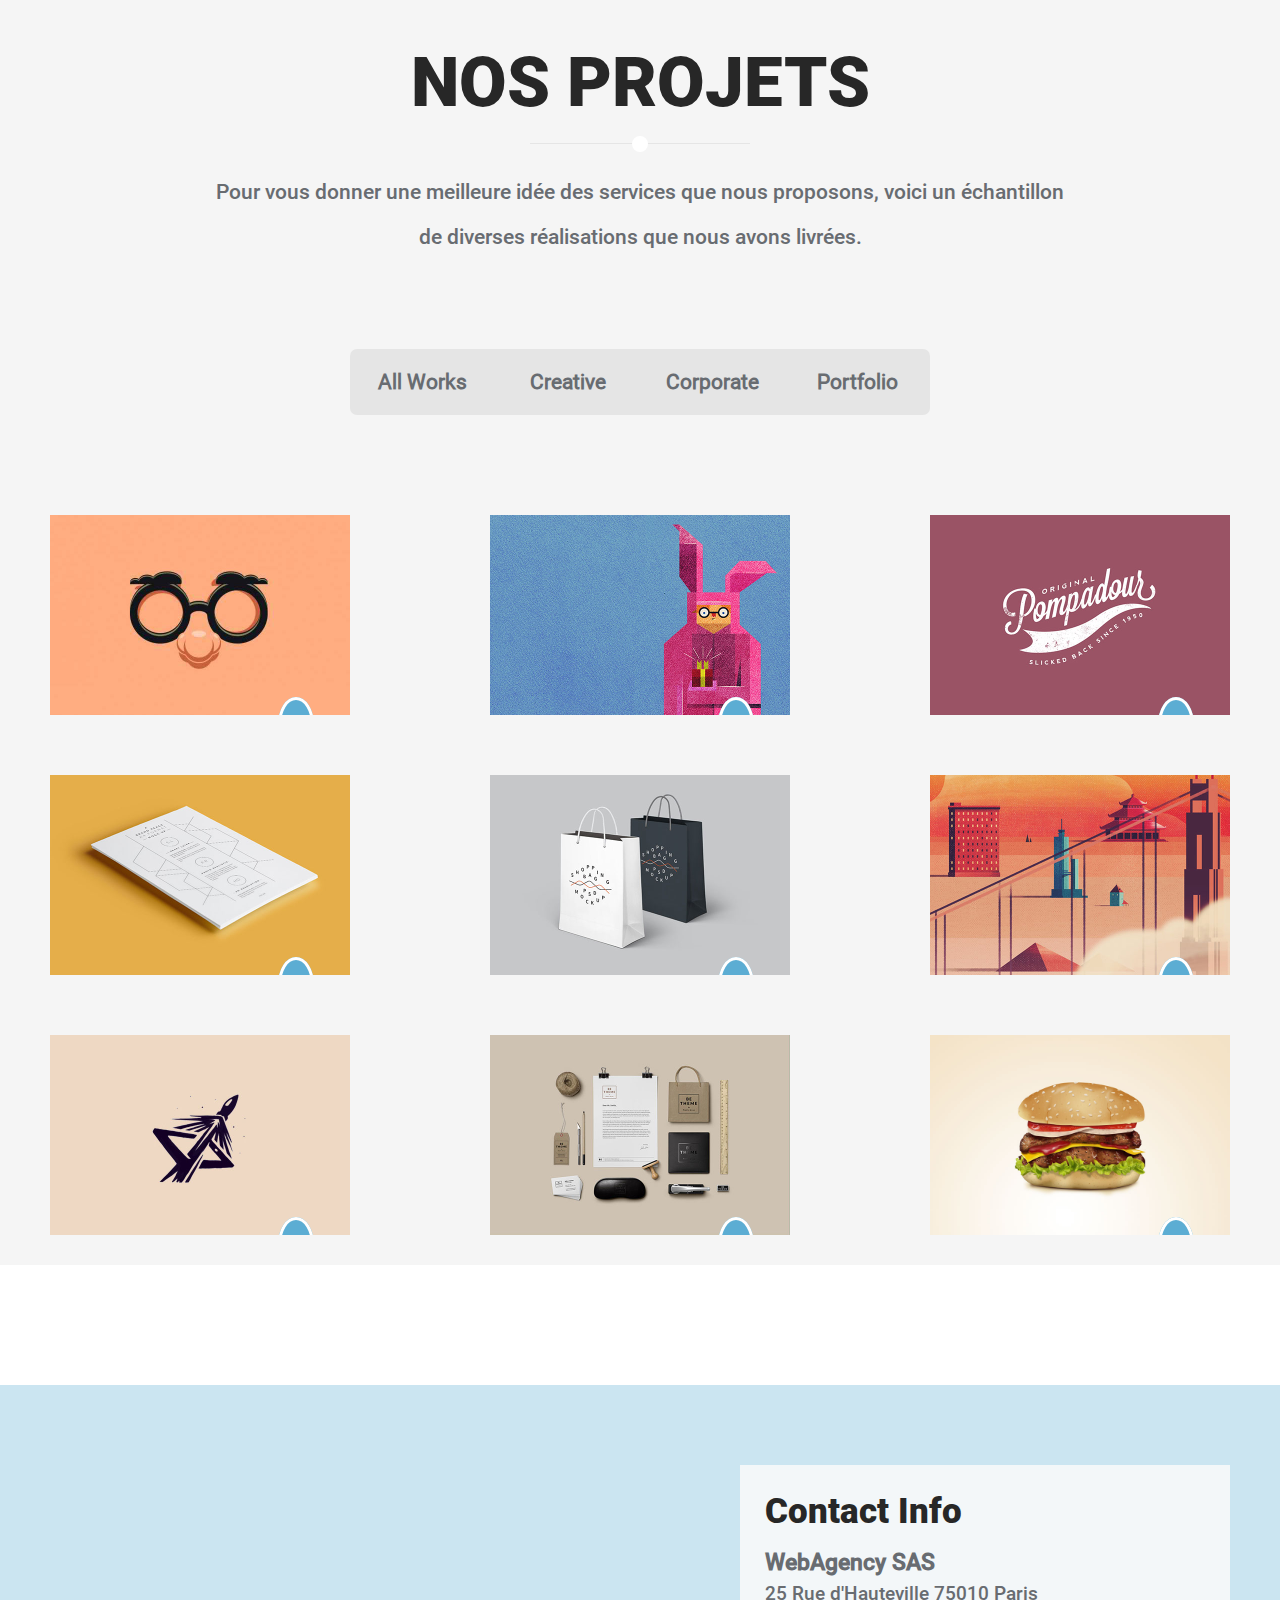
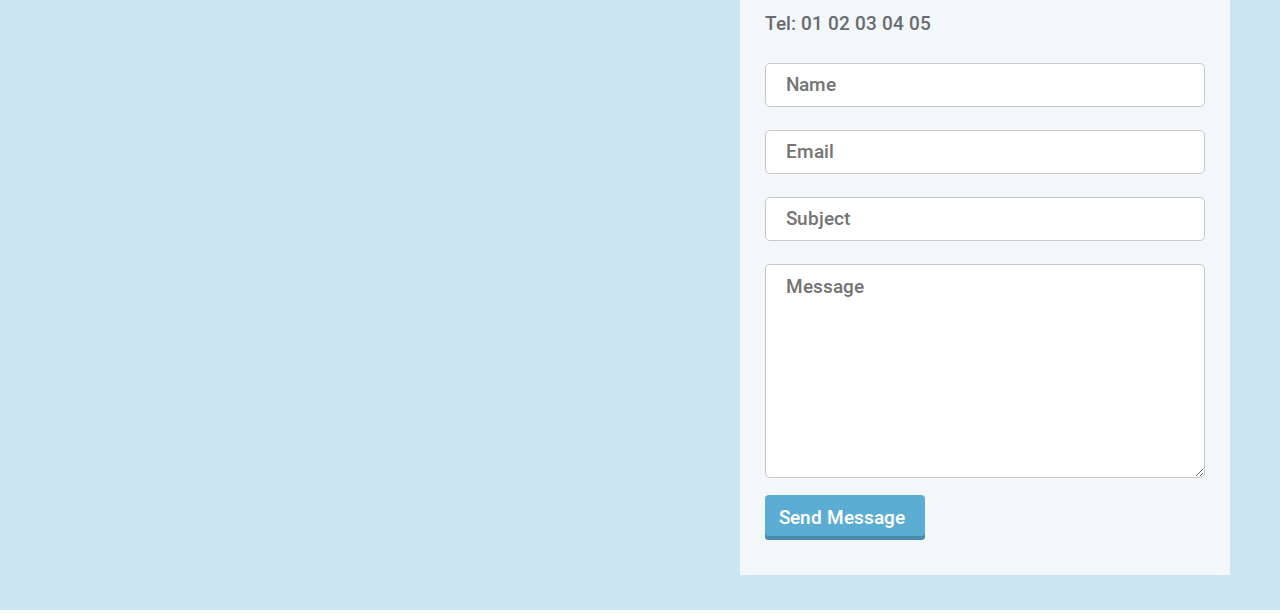
==== commit 7a6cc500: "definitive" ====
--- a/index.html
+++ b/index.html
@@ -7,7 +7,7 @@
   <link rel="stylesheet" href="style.css" />
   <link rel="stylesheet" href="https://use.fontawesome.com/releases/v5.0.13/css/all.css" integrity="sha384-DNOHZ68U8hZfKXOrtjWvjxusGo9WQnrNx2sqG0tfsghAvtVlRW3tvkXWZh58N9jp" crossorigin="anonymous">
   <title>WebAgency</title>
-  <meta name="webagency" content="description de la page" />
+  <meta name="WebAgency ! Vous avez un projet web ? La WebAgency vous aide à le réaliser !" content="Concevez votre propre site web qui réponde aux dernières normes en matière de SEO et avec une interface épurée et facile à prendre en mains." />
 </head>
 
 
--- a/style.css
+++ b/style.css
@@ -351,7 +351,7 @@
   margin: 40px 0;
   padding: 0 25px;
   position: relative;
-  width: 90px;
+  width: 95px; /* base 90, correctif firefox edge */
 }
 
 .pannel_left
